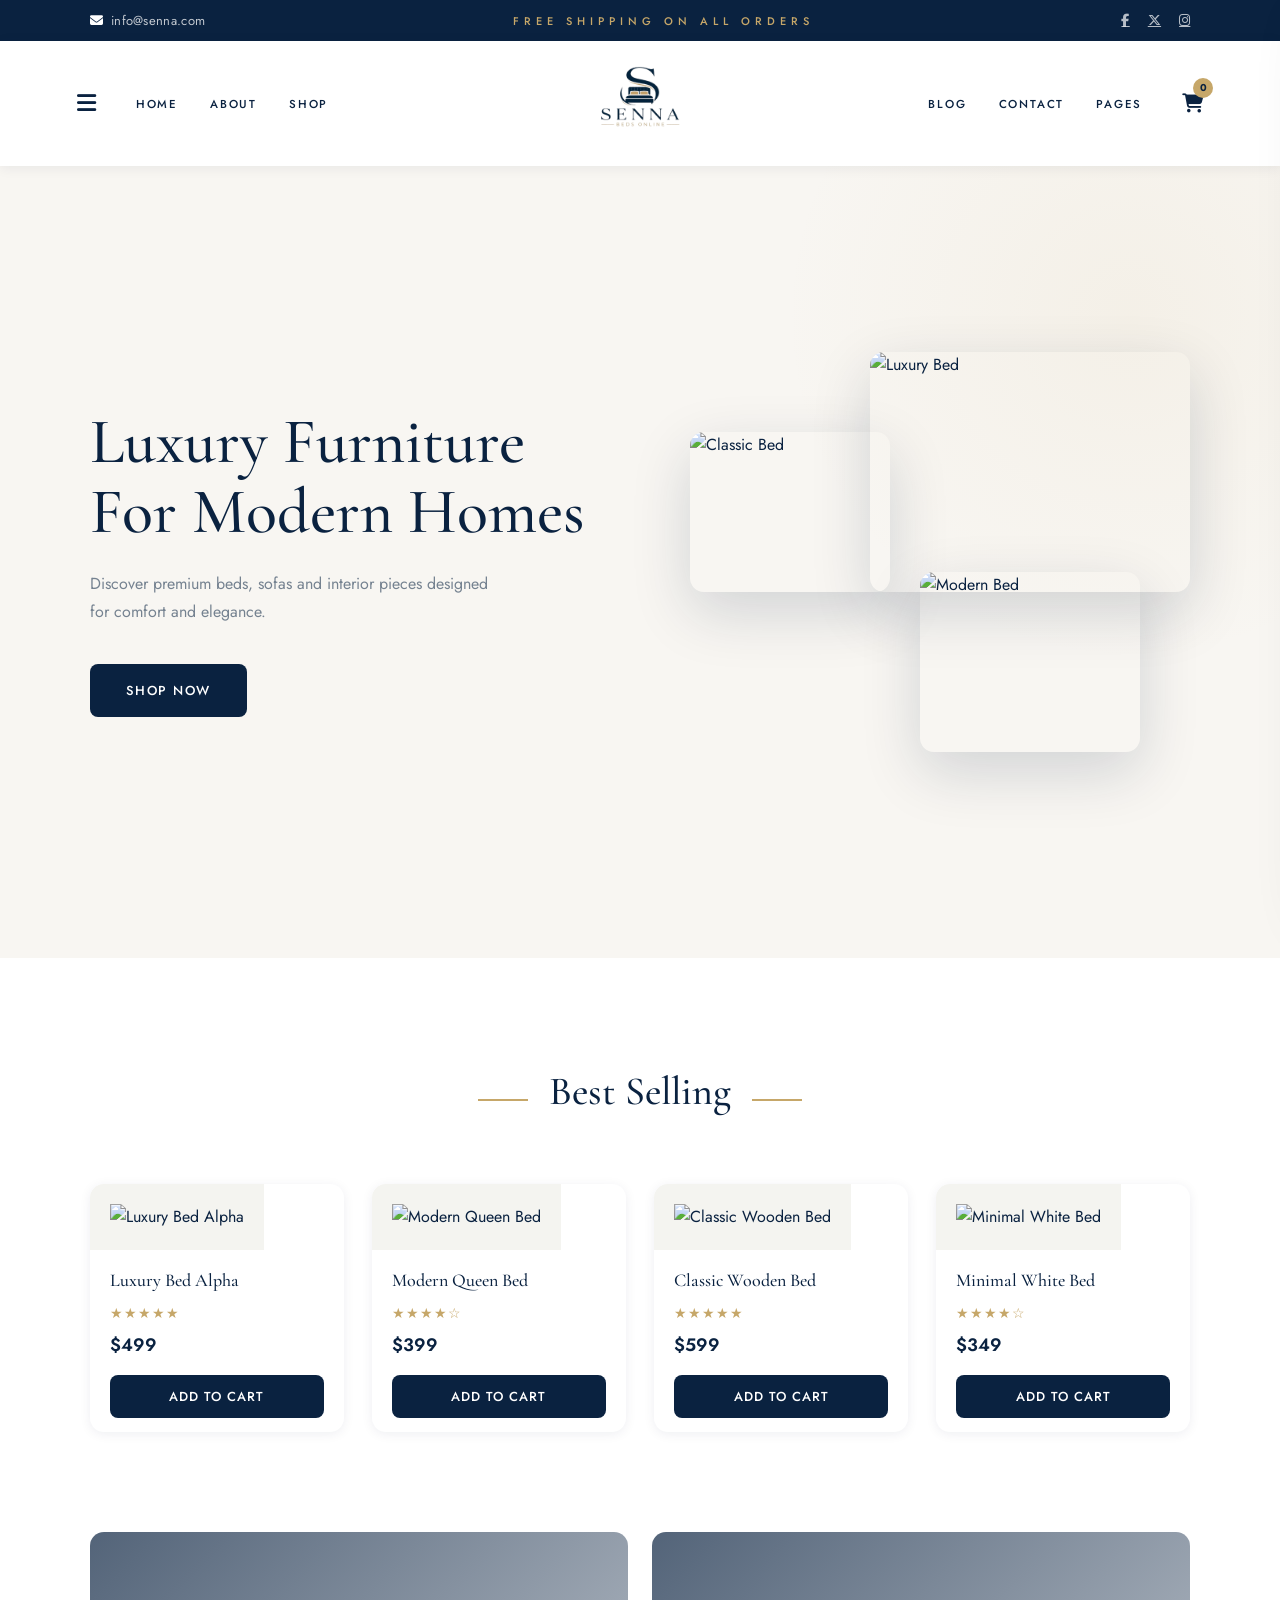
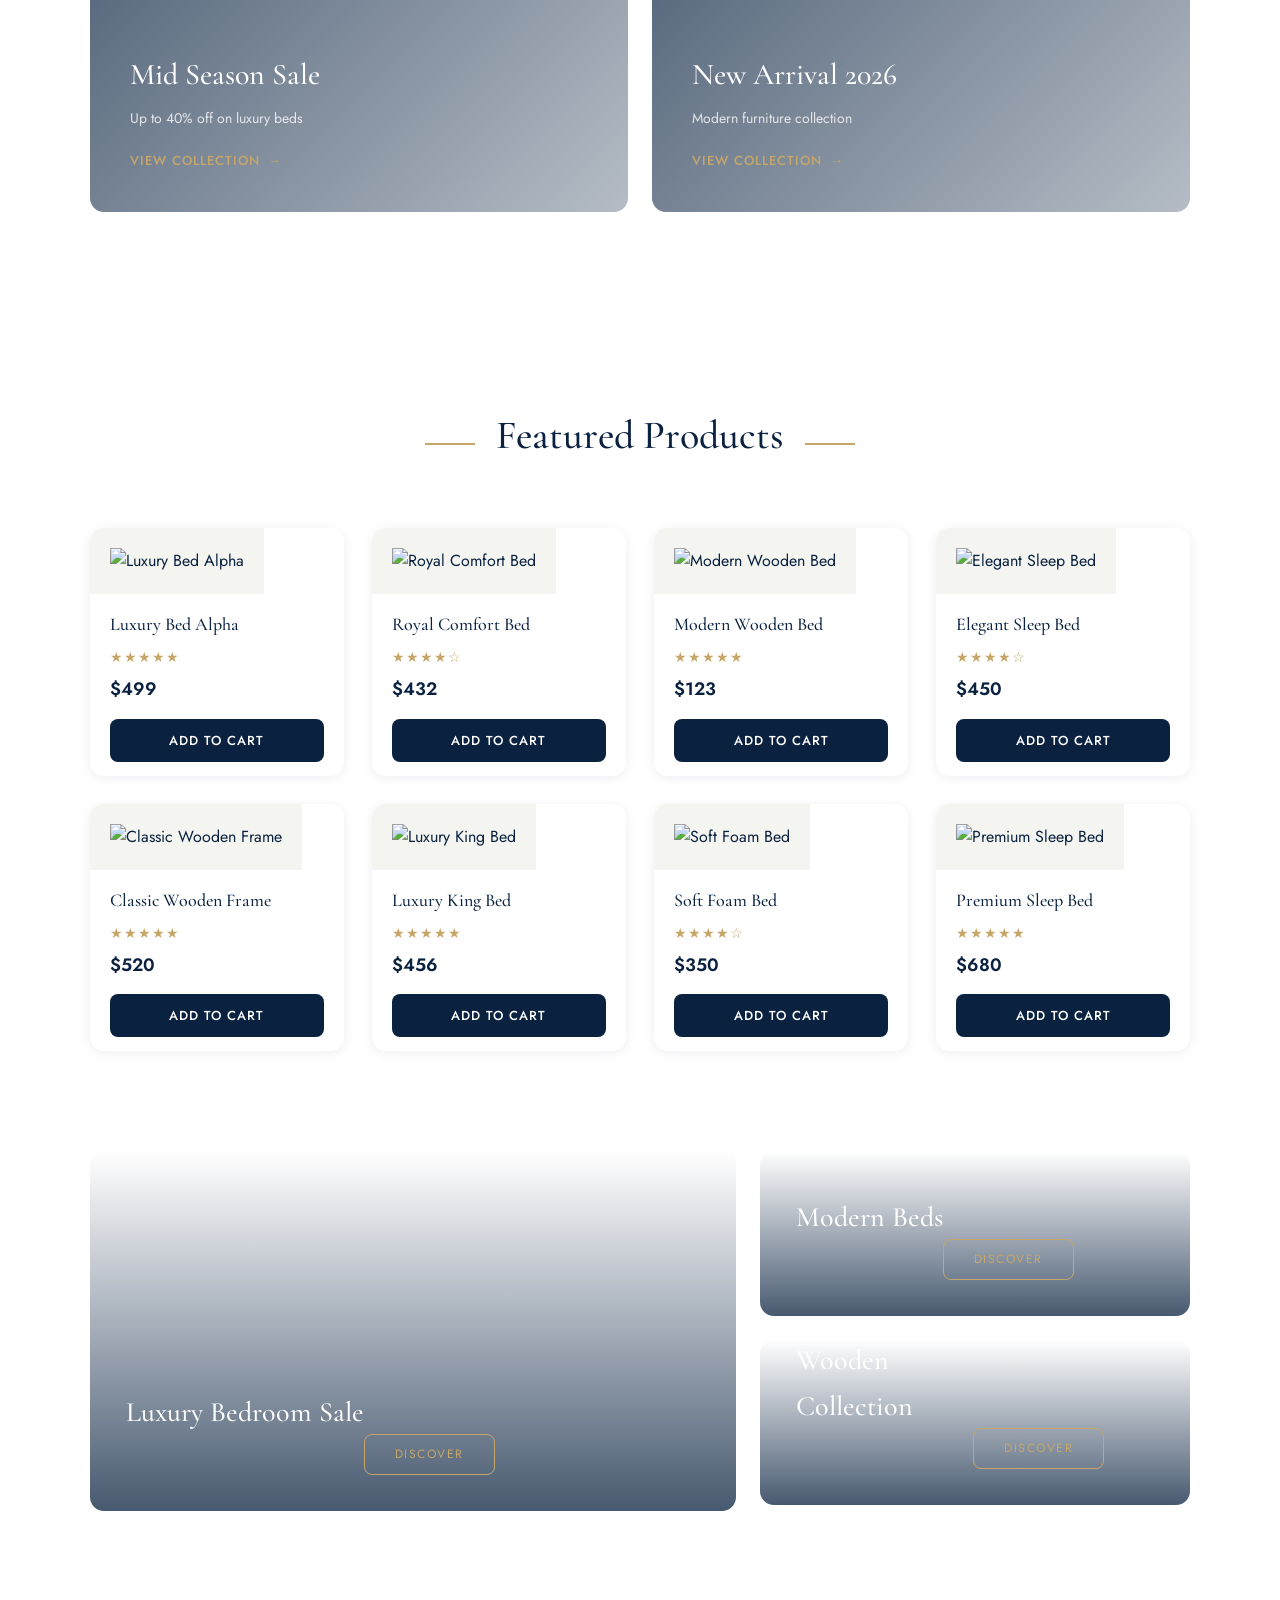
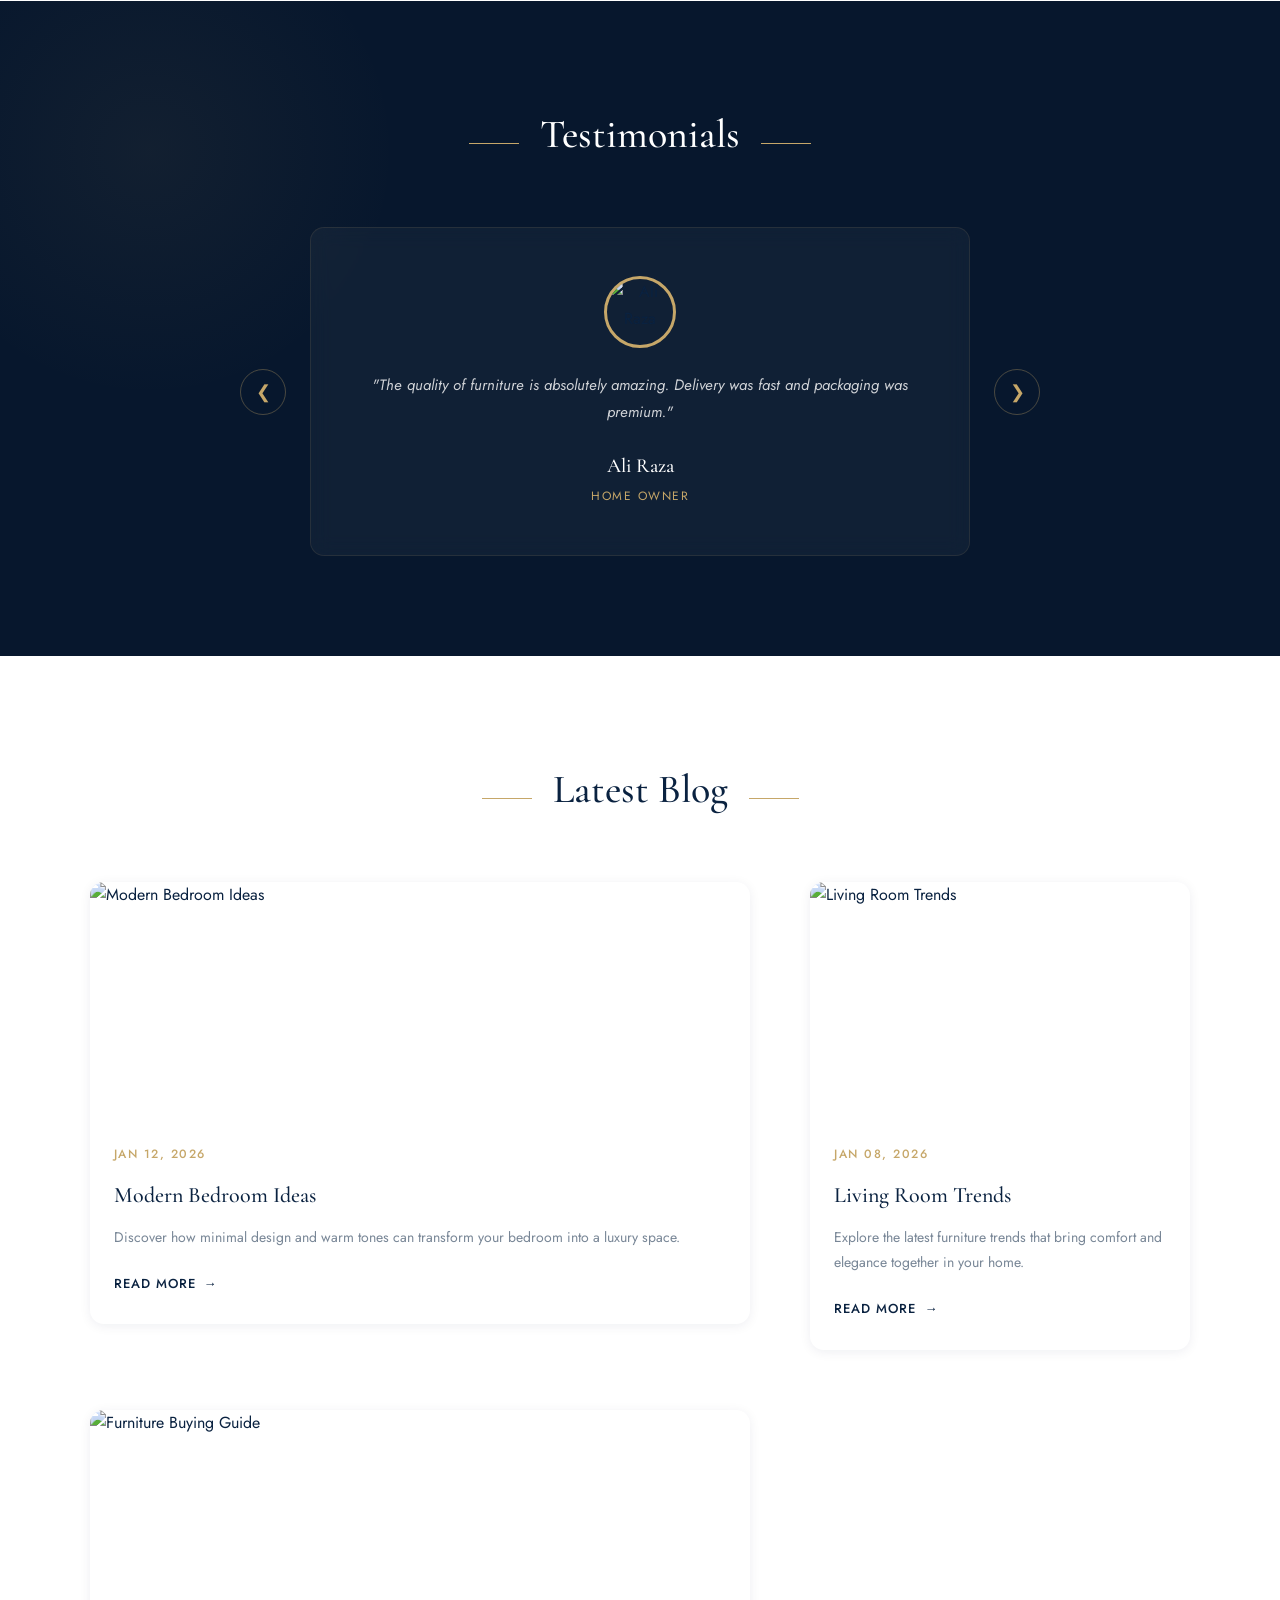
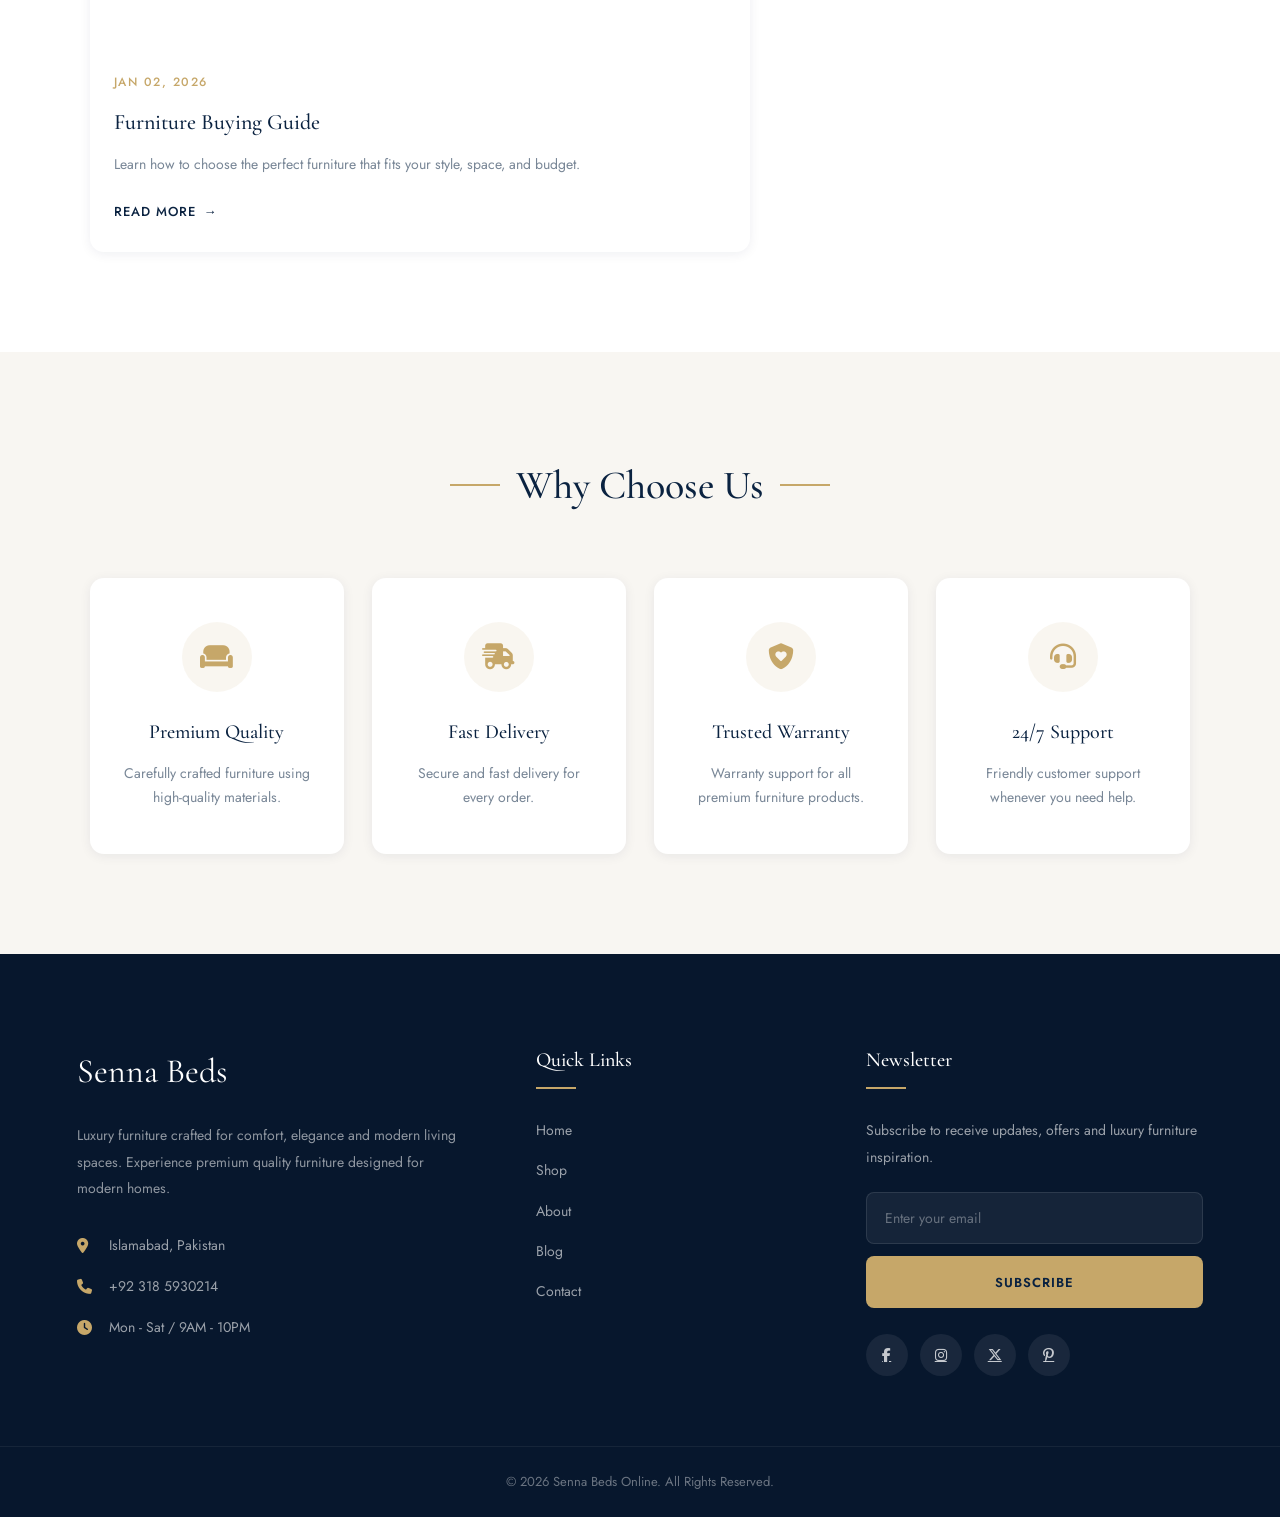
==== index.html @ 258e072e "Add files via upload files uploaded" ====
<!DOCTYPE html>
<html lang="en">
<head>
  <meta charset="UTF-8">
  <meta name="viewport" content="width=device-width, initial-scale=1.0">
  <title>Senna Beds</title>
  <link rel="stylesheet" href="assets/css/styles.css">
  <link rel="stylesheet" href="https://cdnjs.cloudflare.com/ajax/libs/font-awesome/6.5.1/css/all.min.css"/>
  <link rel="icon" href="assets/images/logo.png" type="image/png" sizes="32x32">
</head>
<body>

  <!-- TOP BAR -->
  <div class="top-bar">
    <div class="top-left">
      <i class="fa-solid fa-envelope"></i>
      <a href="mailto:info@senna.com">info@senna.com</a>
    </div>
    <div class="top-center">Free Shipping On All Orders</div>
    <div class="top-right">
      <a href="#"><i class="fab fa-facebook-f"></i></a>
      <a href="#"><i class="fab fa-x-twitter"></i></a>
      <a href="#"><i class="fab fa-instagram"></i></a>
    </div>
  </div>

  <!-- HEADER -->
  <header class="header">
    <nav class="navbar">
      <div class="nav-side nav-left-side">
        <div class="hamburger" aria-label="Open menu" role="button">
          <i class="fa-solid fa-bars"></i>
        </div>
                       <ul class="nav-left">
                    <li><a href="index.html">HOME</a></li>
                    <li><a href="about.html">ABOUT</a></li>
                    <li><a href="shop.html">SHOP</a></li>
                </ul>
            </div>

            <!-- CENTER LOGO -->
            <div class="logo">
                <a href="index.html">
                    <img src="assets/images/logo.png" alt="Senna Beds">
                </a>
            </div>

            <!-- RIGHT SIDE -->
            <div class="nav-side nav-right-side">
                <ul class="nav-right">
                    <li><a href="blog.html">BLOG</a></li>
                    <li><a href="contact.html">CONTACT</a></li>
                    <li><a href="pages.html">PAGES</a></li>
                </ul>
        <li class="cart-icon" style="list-style:none">
          <a href="#" id="cartIconBtn" aria-label="Open cart">
            <i class="fa-solid fa-cart-shopping"></i>
            <span class="cart-count">0</span>
          </a>
        </li>
      </div>
    </nav>
  </header>

  <!-- SIDEBAR OVERLAY -->
  <div class="sidebar-overlay"></div>

  <!-- SIDEBAR MENU -->
  <div class="sidebar-menu">
    <div class="sidebar-top">
      <h2>Senna Beds</h2>
      <div class="close-sidebar" role="button" aria-label="Close menu">
        <i class="fa-solid fa-xmark"></i>
      </div>
    </div>
    <nav class="mobile-only-nav">
      <ul>
        <li><a href="index.html">Home</a></li>
        <li><a href="shop.html">Shop</a></li>
        <li><a href="about.html">About Us</a></li>
        <li><a href="contact.html">Contact</a></li>
      </ul>
    </nav>
    <div class="desktop-only-content">
      <p class="sidebar-text">Luxury furniture crafted for elegant and modern living spaces.</p>
      <div class="sidebar-contact">
        <div class="sidebar-item">
          <i class="fa-solid fa-location-dot"></i>
          <span>Islamabad, Pakistan</span>
        </div>
        <div class="sidebar-item">
          <i class="fa-solid fa-phone"></i>
          <span>+92 318 5930214</span>
        </div>
        <div class="sidebar-item">
          <i class="fa-solid fa-envelope"></i>
          <span>info@sennabeds.com</span>
        </div>
      </div>
      <div class="sidebar-gallery">
        <img src="https://images.unsplash.com/photo-1505693416388-ac5ce068fe85?w=300" alt="Gallery 1">
        <img src="https://images.unsplash.com/photo-1501045661006-fcebe0257c3f?w=300" alt="Gallery 2">
        <img src="https://images.unsplash.com/photo-1615874959474-d609969a20ed?w=300" alt="Gallery 3">
        <img src="https://images.unsplash.com/photo-1616627561839-074385245ff6?w=300" alt="Gallery 4">
      </div>
    </div>
    <a href="cart.html" class="sidebar-cart-btn">View Cart</a>
    <div class="sidebar-social">
      <a href="#"><i class="fab fa-facebook-f"></i></a>
      <a href="#"><i class="fab fa-instagram"></i></a>
      <a href="#"><i class="fab fa-x-twitter"></i></a>
    </div>
  </div>

  <!-- HERO -->
  <section class="hero">
    <div class="hero-left">
      <h1 class="hero-title">Luxury Furniture<br>For Modern Homes</h1>
      <p class="hero-text">Discover premium beds, sofas and interior pieces designed for comfort and elegance.</p>
      <a href="shop.html" class="hero-btn">Shop Now</a>
    </div>
    <div class="hero-right">
      <img src="https://images.unsplash.com/photo-1505693416388-ac5ce068fe85?w=600" class="img img1" alt="Luxury Bed">
      <img src="https://images.unsplash.com/photo-1616627561839-074385245ff6?w=400" class="img img2" alt="Modern Bed">
      <img src="https://images.unsplash.com/photo-1615874959474-d609969a20ed?w=400" class="img img3" alt="Classic Bed">
    </div>
  </section>

  <!-- BEST SELLING -->
  <section class="best-selling">
    <div class="section-title">
      <span></span>
      <h2>Best Selling</h2>
      <span></span>
    </div>
    <div class="products-grid">

      <div class="product-card">
        <img src="assets/images/bed1.ipg" alt="Luxury Bed Alpha">
        <h3>Luxury Bed Alpha</h3>
        <div class="rating">★★★★★</div>
        <p class="price">$499</p>
        <button class="add-cart-btn"
          data-id="1" data-name="Luxury Bed Alpha" data-price="499"
          data-image="assets/images/bed1.ipg">
          Add to Cart
        </button>
      </div>

      <div class="product-card">
        <img src="https://pngimg.com/uploads/bed/bed_PNG17425.png" alt="Modern Queen Bed">
        <h3>Modern Queen Bed</h3>
        <div class="rating">★★★★☆</div>
        <p class="price">$399</p>
        <button class="add-cart-btn"
          data-id="2" data-name="Modern Queen Bed" data-price="399"
          data-image="https://pngimg.com/uploads/bed/bed_PNG17425.png">
          Add to Cart
        </button>
      </div>

      <div class="product-card">
        <img src="https://pngimg.com/uploads/bed/bed_PNG17420.png" alt="Classic Wooden Bed">
        <h3>Classic Wooden Bed</h3>
        <div class="rating">★★★★★</div>
        <p class="price">$599</p>
        <button class="add-cart-btn"
          data-id="3" data-name="Classic Wooden Bed" data-price="599"
          data-image="https://pngimg.com/uploads/bed/bed_PNG17420.png">
          Add to Cart
        </button>
      </div>

      <div class="product-card">
        <img src="https://pngimg.com/uploads/bed/bed_PNG17422.png" alt="Minimal White Bed">
        <h3>Minimal White Bed</h3>
        <div class="rating">★★★★☆</div>
        <p class="price">$349</p>
        <button class="add-cart-btn"
          data-id="4" data-name="Minimal White Bed" data-price="349"
          data-image="https://pngimg.com/uploads/bed/bed_PNG17422.png">
          Add to Cart
        </button>
      </div>

    </div>
  </section>

  <!-- SALE BANNER -->
  <section class="sale-banner">
    <div class="banner">
      <div class="banner-text">
        <h2>Mid Season Sale</h2>
        <p>Up to 40% off on luxury beds</p>
        <a href="shop.html">View Collection</a>
      </div>
    </div>
    <div class="banner banner2">
      <div class="banner-text">
        <h2>New Arrival 2026</h2>
        <p>Modern furniture collection</p>
        <a href="shop.html">View Collection</a>
      </div>
    </div>
  </section>

  <!-- FEATURED PRODUCTS -->
  <section class="featured-section">
    <div class="section-title">
      <span></span>
      <h2>Featured Products</h2>
      <span></span>
    </div>
    <div class="product-grid">

      <div class="product-card">
        <img src="https://images.unsplash.com/photo-1505693416388-ac5ce068fe85?w=400" alt="Luxury Bed Alpha">
        <h3>Luxury Bed Alpha</h3>
        <div class="rating">★★★★★</div>
        <p class="price">$499</p>
        <button class="add-cart-btn"
          data-id="5" data-name="Luxury Bed Alpha" data-price="499"
          data-image="https://images.unsplash.com/photo-1505693416388-ac5ce068fe85?w=400">
          Add to Cart
        </button>
      </div>

      <div class="product-card">
        <img src="https://images.unsplash.com/photo-1616628182504-3a8d4b6b2f1e?w=400" alt="Royal Comfort Bed">
        <h3>Royal Comfort Bed</h3>
        <div class="rating">★★★★☆</div>
        <p class="price">$432</p>
        <button class="add-cart-btn"
          data-id="6" data-name="Royal Comfort Bed" data-price="432"
          data-image="https://images.unsplash.com/photo-1616628182504-3a8d4b6b2f1e?w=400">
          Add to Cart
        </button>
      </div>

      <div class="product-card">
        <img src="https://images.unsplash.com/photo-1501045661006-fcebe0257c3f?w=400" alt="Modern Wooden Bed">
        <h3>Modern Wooden Bed</h3>
        <div class="rating">★★★★★</div>
        <p class="price">$123</p>
        <button class="add-cart-btn"
          data-id="7" data-name="Modern Wooden Bed" data-price="123"
          data-image="https://images.unsplash.com/photo-1501045661006-fcebe0257c3f?w=400">
          Add to Cart
        </button>
      </div>

      <div class="product-card">
        <img src="https://images.unsplash.com/photo-1615873968403-89e068629265?w=400" alt="Elegant Sleep Bed">
        <h3>Elegant Sleep Bed</h3>
        <div class="rating">★★★★☆</div>
        <p class="price">$450</p>
        <button class="add-cart-btn"
          data-id="8" data-name="Elegant Sleep Bed" data-price="450"
          data-image="https://images.unsplash.com/photo-1615873968403-89e068629265?w=400">
          Add to Cart
        </button>
      </div>

      <div class="product-card">
        <img src="https://images.unsplash.com/photo-1615874959474-d609969a20ed?w=400" alt="Classic Wooden Frame">
        <h3>Classic Wooden Frame</h3>
        <div class="rating">★★★★★</div>
        <p class="price">$520</p>
        <button class="add-cart-btn"
          data-id="9" data-name="Classic Wooden Frame" data-price="520"
          data-image="https://images.unsplash.com/photo-1615874959474-d609969a20ed?w=400">
          Add to Cart
        </button>
      </div>

      <div class="product-card">
        <img src="https://images.unsplash.com/photo-1505693314120-0d443867891c?w=400" alt="Luxury King Bed">
        <h3>Luxury King Bed</h3>
        <div class="rating">★★★★★</div>
        <p class="price">$456</p>
        <button class="add-cart-btn"
          data-id="10" data-name="Luxury King Bed" data-price="456"
          data-image="https://images.unsplash.com/photo-1505693314120-0d443867891c?w=400">
          Add to Cart
        </button>
      </div>

      <div class="product-card">
        <img src="https://images.unsplash.com/photo-1616628183017-5c8a1f3f5a32?w=400" alt="Soft Foam Bed">
        <h3>Soft Foam Bed</h3>
        <div class="rating">★★★★☆</div>
        <p class="price">$350</p>
        <button class="add-cart-btn"
          data-id="11" data-name="Soft Foam Bed" data-price="350"
          data-image="https://images.unsplash.com/photo-1616628183017-5c8a1f3f5a32?w=400">
          Add to Cart
        </button>
      </div>

      <div class="product-card">
        <img src="https://images.unsplash.com/photo-1615873968403-89e068629265?w=400" alt="Premium Sleep Bed">
        <h3>Premium Sleep Bed</h3>
        <div class="rating">★★★★★</div>
        <p class="price">$680</p>
        <button class="add-cart-btn"
          data-id="12" data-name="Premium Sleep Bed" data-price="680"
          data-image="https://images.unsplash.com/photo-1615873968403-89e068629265?w=400">
          Add to Cart
        </button>
      </div>

    </div>
  </section>

  <!-- SALE SECTION -->
  <section class="sale-section">
    <div class="sale-left">
      <div class="sale-box">
        <h3>Luxury Bedroom Sale</h3>
        <a class="discover-btn" href="shop.html">Discover</a>
      </div>
    </div>
    <div class="sale-right">
      <div class="sale-box small">
        <h3>Modern Beds</h3>
        <a class="discover-btn" href="shop.html">Discover</a>
      </div>
      <div class="sale-box small">
        <h3>Wooden Collection</h3>
        <a class="discover-btn" href="shop.html">Discover</a>
      </div>
    </div>
  </section>

  <!-- TESTIMONIALS -->
  <section class="testimonials">
    <div class="section-title">
      <span></span>
      <h2>Testimonials</h2>
      <span></span>
    </div>
    <div class="testimonial-container">
      <button class="prev-btn" aria-label="Previous testimonial">&#10094;</button>
      <div class="testimonial-slider">
        <div class="testimonial-card active">
          <img src="https://i.pravatar.cc/150?img=12" alt="Ali Raza">
          <p>"The quality of furniture is absolutely amazing. Delivery was fast and packaging was premium."</p>
          <h3>Ali Raza</h3>
          <span>Home Owner</span>
        </div>
        <div class="testimonial-card">
          <img src="https://i.pravatar.cc/150?img=32" alt="Sara Khan">
          <p>"Senna Beds transformed my bedroom completely. Luxury feel at very reasonable price."</p>
          <h3>Sara Khan</h3>
          <span>Interior Designer</span>
        </div>
        <div class="testimonial-card">
          <img src="https://i.pravatar.cc/150?img=45" alt="Ahmed Sheikh">
          <p>"Customer service is top-notch and the furniture quality is far above expectations."</p>
          <h3>Ahmed Sheikh</h3>
          <span>Business Owner</span>
        </div>
      </div>
      <button class="next-btn" aria-label="Next testimonial">&#10095;</button>
    </div>
  </section>

  <!-- BLOG -->
  <section class="blog-section">
    <div class="section-title">
      <span></span>
      <h2>Latest Blog</h2>
      <span></span>
    </div>
    <div class="blog-container">
      <div class="blog-card">
        <div class="blog-img">
          <img src="https://images.unsplash.com/photo-1505693416388-ac5ce068fe85?w=600" alt="Modern Bedroom Ideas">
        </div>
        <div class="blog-content">
          <span class="date">Jan 12, 2026</span>
          <h3>Modern Bedroom Ideas</h3>
          <p>Discover how minimal design and warm tones can transform your bedroom into a luxury space.</p>
          <a href="blog.html">Read More</a>
        </div>
      </div>
      <div class="blog-card">
        <div class="blog-img">
          <img src="https://images.unsplash.com/photo-1501045661006-fcebe0257c3f?w=600" alt="Living Room Trends">
        </div>
        <div class="blog-content">
          <span class="date">Jan 08, 2026</span>
          <h3>Living Room Trends</h3>
          <p>Explore the latest furniture trends that bring comfort and elegance together in your home.</p>
          <a href="blog.html">Read More</a>
        </div>
      </div>
      <div class="blog-card">
        <div class="blog-img">
          <img src="https://images.unsplash.com/photo-1502005229762-cf1b2da7c5d6?w=600" alt="Furniture Buying Guide">
        </div>
        <div class="blog-content">
          <span class="date">Jan 02, 2026</span>
          <h3>Furniture Buying Guide</h3>
          <p>Learn how to choose the perfect furniture that fits your style, space, and budget.</p>
          <a href="blog.html">Read More</a>
        </div>
      </div>
    </div>
  </section>

  <!-- WHY CHOOSE US -->
  <section class="why-choose-us">
    <div class="why-header">
      <span></span>
      <h2>Why Choose Us</h2>
      <span></span>
    </div>
    <div class="why-container">
      <div class="why-card">
        <div class="why-icon"><i class="fa-solid fa-couch"></i></div>
        <h3>Premium Quality</h3>
        <p>Carefully crafted furniture using high-quality materials.</p>
      </div>
      <div class="why-card">
        <div class="why-icon"><i class="fa-solid fa-truck-fast"></i></div>
        <h3>Fast Delivery</h3>
        <p>Secure and fast delivery for every order.</p>
      </div>
      <div class="why-card">
        <div class="why-icon"><i class="fa-solid fa-shield-heart"></i></div>
        <h3>Trusted Warranty</h3>
        <p>Warranty support for all premium furniture products.</p>
      </div>
      <div class="why-card">
        <div class="why-icon"><i class="fa-solid fa-headset"></i></div>
        <h3>24/7 Support</h3>
        <p>Friendly customer support whenever you need help.</p>
      </div>
    </div>
  </section>

  <!-- IMAGE POPUP LIGHTBOX -->
  <div class="image-popup" id="imagePopup" role="dialog" aria-modal="true" aria-label="Image preview">
    <span class="close-popup" id="closePopup" aria-label="Close image">
      <i class="fa-solid fa-xmark"></i>
    </span>
    <img src="" class="popup-img" id="popupImg" alt="Preview">
  </div>

  <!-- FOOTER -->
  <footer class="footer">
    <div class="footer-container">
      <div class="footer-box footer-about">
        <h2 class="footer-logo">Senna Beds</h2>
        <p class="footer-description">
          Luxury furniture crafted for comfort, elegance and modern living spaces.
          Experience premium quality furniture designed for modern homes.
        </p>
        <div class="footer-contact">
          <div class="contact-item">
            <i class="fa-solid fa-location-dot"></i>
            <span>Islamabad, Pakistan</span>
          </div>
          <div class="contact-item">
            <i class="fa-solid fa-phone"></i>
            <span>+92 318 5930214</span>
          </div>
          <div class="contact-item">
            <i class="fa-solid fa-clock"></i>
            <span>Mon - Sat / 9AM - 10PM</span>
          </div>
        </div>
      </div>
      <div class="footer-box footer-links">
        <h3>Quick Links</h3>
        <ul>
          <li><a href="index.html">Home</a></li>
          <li><a href="shop.html">Shop</a></li>
          <li><a href="about.html">About</a></li>
          <li><a href="blog.html">Blog</a></li>
          <li><a href="contact.html">Contact</a></li>
        </ul>
      </div>
      <div class="footer-box footer-newsletter">
        <h3>Newsletter</h3>
        <p class="newsletter-text">Subscribe to receive updates, offers and luxury furniture inspiration.</p>
        <div class="newsletter">
          <input type="email" placeholder="Enter your email" aria-label="Email address">
          <button type="button" id="newsletterBtn">Subscribe</button>
        </div>
        <div class="footer-social">
          <a href="#"><i class="fab fa-facebook-f"></i></a>
          <a href="#"><i class="fab fa-instagram"></i></a>
          <a href="#"><i class="fab fa-x-twitter"></i></a>
          <a href="#"><i class="fab fa-pinterest-p"></i></a>
        </div>
      </div>
    </div>
    <div class="footer-bottom">
      <p>© 2026 Senna Beds Online. All Rights Reserved.</p>
    </div>
  </footer>

  <!-- CART OVERLAY -->
  <div class="cart-overlay" id="cartOverlay"></div>

  <!-- CART DRAWER -->
  <div class="cart-drawer" id="cartDrawer">
    <div class="cart-top">
      <h2>Your Cart</h2>
      <i class="fa-solid fa-xmark close-cart" id="closeCart" role="button" aria-label="Close cart"></i>
    </div>
    <div class="cart-items-container" id="cartItemsContainer"></div>
    <div class="cart-bottom">
      <div class="cart-total-box">
        Total: <span class="cart-total" id="cartTotal">$0.00</span>
      </div>
      <div class="cart-actions">
        <a href="cart.html" class="view-cart-btn">View Cart</a>
        <a href="checkout.html" class="checkout-btn">Checkout</a>
      </div>
    </div>
  </div>

  <!-- TOAST NOTIFICATION -->
  <div class="toast" id="toast"></div>

  <script src="assets/js/script.js"></script>
</body>
</html>
---- assets/css/styles.css ----
/* ============================================
   SENNA BEDS — styles.css  v2.0
   Navy #0A2240 | Gold #C6A769
============================================ */
@import url('https://fonts.googleapis.com/css2?family=Cormorant+Garamond:ital,wght@0,400;0,500;0,600;1,400&family=Jost:wght@300;400;500;600&display=swap');

*,*::before,*::after{margin:0;padding:0;box-sizing:border-box}

:root{
  --navy:#0A2240;--navy-light:#0f2f5a;--navy-dark:#07172d;
  --gold:#C6A769;--gold-light:#d4bb8e;--gold-dark:#a88940;
  --white:#ffffff;--off-white:#f8f6f2;--light:#f4f4f0;--gray:#e8e6e0;
  --text-muted:rgba(10,34,64,.55);
  --font-display:'Cormorant Garamond',serif;--font-body:'Jost',sans-serif;
  --ease:cubic-bezier(.4,0,.2,1);
  --transition:.35s var(--ease);--transition-slow:.6s var(--ease);
  --shadow-sm:0 2px 12px rgba(10,34,64,.07);
  --shadow-md:0 8px 30px rgba(10,34,64,.12);
  --shadow-lg:0 20px 60px rgba(10,34,64,.16);
  --radius:14px;--radius-sm:8px;
}

html{scroll-behavior:smooth}
body{font-family:var(--font-body);color:var(--navy);background:var(--white);overflow-x:hidden;line-height:1.65}

/* ── SCROLLBAR ── */
::-webkit-scrollbar{width:6px}
::-webkit-scrollbar-track{background:var(--light)}
::-webkit-scrollbar-thumb{background:var(--gold);border-radius:3px}

/* ── SELECTION ── */
::selection{background:var(--gold);color:var(--navy)}

/* ============================================ TOP BAR */
.top-bar{background:var(--navy);color:var(--white);display:flex;justify-content:space-between;align-items:center;padding:10px 7%;font-size:13px;letter-spacing:.3px}
.top-center{font-weight:500;letter-spacing:5px;text-transform:uppercase;font-size:11px;color:var(--gold)}
.top-left{display:flex;align-items:center;gap:8px}
.top-left a{color:rgba(255,255,255,.75);text-decoration:none;transition:color var(--transition)}
.top-left a:hover{color:var(--gold)}
.top-right{display:flex;gap:18px}
.top-right a{color:rgba(255,255,255,.7);transition:color var(--transition),transform var(--transition);display:inline-flex;align-items:center}
.top-right a:hover{color:var(--gold);transform:translateY(-2px)}

/* ============================================ HEADER */
.header{background:var(--white);box-shadow:var(--shadow-sm);position:sticky;top:0;z-index:1000;transition:box-shadow var(--transition),background var(--transition)}
.header.scrolled{box-shadow:var(--shadow-md)}
.navbar{display:grid;grid-template-columns:1fr auto 1fr;align-items:center;padding:18px 6%}
.nav-side{display:flex;align-items:center}
.nav-left-side{justify-content:flex-start;gap:40px}
.nav-right-side{justify-content:flex-end;gap:40px}
.nav-left,.nav-right{display:flex;align-items:center;gap:32px;list-style:none}
.nav-left a,.nav-right a{text-decoration:none;color:var(--navy);font-size:11.5px;font-weight:500;letter-spacing:1.8px;text-transform:uppercase;transition:color var(--transition);position:relative}
.nav-left a::after,.nav-right a::after{content:'';position:absolute;left:0;bottom:-4px;width:0;height:1.5px;background:var(--gold);transition:width var(--transition)}
.nav-left a:hover::after,.nav-right a:hover::after{width:100%}
.nav-left a:hover,.nav-right a:hover{color:var(--gold)}
.logo{display:flex;justify-content:center}
.logo img{width:120px;transition:transform var(--transition)}
.logo img:hover{transform:scale(1.03)}
.hamburger{font-size:22px;color:var(--navy);cursor:pointer;transition:color var(--transition),transform var(--transition)}
.hamburger:hover{color:var(--gold);transform:scale(1.1)}

/* Cart */
.cart-icon{position:relative;list-style:none}
.cart-icon a{color:var(--navy);font-size:19px;text-decoration:none;transition:color var(--transition)}
.cart-icon a:hover{color:var(--gold)}
.cart-count{position:absolute;top:-10px;right:-10px;width:20px;height:20px;background:var(--gold);color:var(--navy);border-radius:50%;font-size:10px;font-weight:700;display:flex;align-items:center;justify-content:center;transition:transform .25s var(--ease)}
.cart-count.bump{transform:scale(1.5)}

/* ============================================ SIDEBAR */
.sidebar-overlay{position:fixed;inset:0;background:rgba(7,23,45,.65);z-index:998;opacity:0;visibility:hidden;transition:opacity var(--transition),visibility var(--transition);backdrop-filter:blur(4px)}
.sidebar-overlay.active{opacity:1;visibility:visible}
.sidebar-menu{position:fixed;top:0;left:-440px;width:390px;max-width:92vw;height:100vh;background:var(--navy-dark);z-index:9999;padding:35px 30px;overflow-y:auto;transition:left .48s var(--ease)}
.sidebar-menu.active{left:0}
.sidebar-top{display:flex;justify-content:space-between;align-items:center;margin-bottom:35px;padding-bottom:20px;border-bottom:1px solid rgba(198,167,105,.2)}
.sidebar-top h2{color:var(--white);font-family:var(--font-display);font-size:28px;font-weight:500}
.close-sidebar{color:var(--gold);font-size:24px;cursor:pointer;transition:transform var(--transition)}
.close-sidebar:hover{transform:rotate(90deg)}
.mobile-only-nav ul{list-style:none}
.mobile-only-nav li{padding:14px 0;border-bottom:1px solid rgba(255,255,255,.06)}
.mobile-only-nav li a{color:rgba(255,255,255,.85);text-decoration:none;font-size:16px;letter-spacing:.5px;transition:color var(--transition),padding-left var(--transition);display:block}
.mobile-only-nav li a:hover{color:var(--gold);padding-left:8px}
.desktop-only-content{display:none}
.sidebar-text{color:rgba(255,255,255,.6);line-height:1.9;margin-bottom:35px;font-size:14px}
.sidebar-contact{display:flex;flex-direction:column;gap:18px;margin-bottom:35px}
.sidebar-item{display:flex;gap:14px;align-items:center}
.sidebar-item i{color:var(--gold);font-size:16px;width:20px}
.sidebar-item span{color:rgba(255,255,255,.8);font-size:14px}
.sidebar-gallery{display:grid;grid-template-columns:repeat(2,1fr);gap:10px;margin-bottom:35px}
.sidebar-gallery img{width:100%;height:110px;object-fit:cover;border-radius:var(--radius-sm);transition:transform var(--transition),opacity var(--transition);cursor:pointer}
.sidebar-gallery img:hover{transform:scale(1.05);opacity:.85}
.sidebar-cart-btn{display:flex;justify-content:center;align-items:center;height:52px;background:var(--gold);color:var(--navy);text-decoration:none;font-weight:600;font-size:14px;letter-spacing:1px;text-transform:uppercase;border-radius:var(--radius-sm);margin-bottom:30px;transition:background var(--transition)}
.sidebar-cart-btn:hover{background:var(--white)}
.sidebar-social{display:flex;gap:12px}
.sidebar-social a{width:42px;height:42px;border-radius:50%;background:rgba(255,255,255,.07);display:flex;align-items:center;justify-content:center;color:var(--white);transition:background var(--transition),color var(--transition),transform var(--transition)}
.sidebar-social a:hover{background:var(--gold);color:var(--navy);transform:translateY(-3px)}
@media(min-width:769px){.mobile-only-nav{display:none}.desktop-only-content{display:block}}

/* ============================================ HERO */
.hero{display:flex;align-items:center;justify-content:space-between;min-height:88vh;padding:80px 7%;background:var(--off-white);position:relative;overflow:hidden}
.hero::before{content:'';position:absolute;right:-200px;top:-200px;width:700px;height:700px;background:radial-gradient(circle,rgba(198,167,105,.08) 0%,transparent 70%);pointer-events:none}
.hero-left{max-width:500px;z-index:1}
.hero-badge{display:inline-flex;align-items:center;gap:8px;background:rgba(198,167,105,.12);color:var(--gold);padding:7px 16px;border-radius:30px;font-size:12px;letter-spacing:2px;text-transform:uppercase;margin-bottom:28px;border:1px solid rgba(198,167,105,.25)}
.hero-title{font-family:var(--font-display);font-size:64px;font-weight:500;line-height:1.1;color:var(--navy);margin-bottom:22px}
.hero-title em{font-style:italic;color:var(--gold)}
.hero-text{font-size:16px;color:var(--text-muted);line-height:1.75;margin-bottom:38px;max-width:400px}
.hero-actions{display:flex;gap:16px;align-items:center;flex-wrap:wrap}
.hero-btn{display:inline-flex;align-items:center;gap:10px;padding:16px 36px;background:var(--navy);color:var(--white);text-decoration:none;font-size:13px;font-weight:500;letter-spacing:1.5px;text-transform:uppercase;border-radius:var(--radius-sm);transition:background var(--transition),transform var(--transition),box-shadow var(--transition)}
.hero-btn:hover{background:var(--navy-light);transform:translateY(-3px);box-shadow:var(--shadow-md)}
.hero-btn-outline{display:inline-flex;align-items:center;gap:10px;padding:15px 32px;border:1.5px solid var(--navy);color:var(--navy);text-decoration:none;font-size:13px;font-weight:500;letter-spacing:1.5px;text-transform:uppercase;border-radius:var(--radius-sm);transition:all var(--transition)}
.hero-btn-outline:hover{background:var(--navy);color:var(--white);transform:translateY(-3px)}
.hero-right{position:relative;width:500px;height:420px;flex-shrink:0}
.img{position:absolute;object-fit:cover;border-radius:var(--radius);box-shadow:var(--shadow-lg);transition:transform .6s var(--ease)}
.img1{width:320px;height:240px;top:0;right:0;z-index:3;animation:heroFloat1 6s ease-in-out infinite}
.img2{width:220px;height:180px;bottom:20px;right:50px;z-index:2;animation:heroFloat2 7s ease-in-out infinite}
.img3{width:200px;height:160px;top:80px;left:0;z-index:1;animation:heroFloat3 8s ease-in-out infinite}
@keyframes heroFloat1{0%,100%{transform:translateY(0) rotate(-2deg)}50%{transform:translateY(-12px) rotate(-2deg)}}
@keyframes heroFloat2{0%,100%{transform:translateY(0) rotate(3deg)}50%{transform:translateY(-8px) rotate(3deg)}}
@keyframes heroFloat3{0%,100%{transform:translateY(0) rotate(-4deg)}50%{transform:translateY(-10px) rotate(-4deg)}}

/* ============================================ SECTION TITLES */
.section-title{text-align:center;margin-bottom:60px}
.section-title span{display:inline-block;width:50px;height:1.5px;background:var(--gold);vertical-align:middle;margin:0 16px}
.section-title h2{font-family:var(--font-display);font-size:40px;font-weight:500;color:var(--navy);display:inline}

/* ============================================ PRODUCT CARDS */
.best-selling,.featured-section{padding:100px 7%}
.products-grid,.product-grid{display:grid;grid-template-columns:repeat(4,1fr);gap:28px}
.product-card{background:var(--white);border-radius:var(--radius);overflow:hidden;box-shadow:var(--shadow-sm);transition:transform var(--transition),box-shadow var(--transition);position:relative;group:hover}
.product-card:hover{transform:translateY(-8px);box-shadow:var(--shadow-lg)}
.product-card img{width:100%;height:220px;object-fit:contain;padding:20px;background:var(--light);transition:transform var(--transition-slow)}
.product-card:hover img{transform:scale(1.06)}
.product-card h3{font-family:var(--font-display);font-size:18px;font-weight:500;padding:16px 20px 6px}
.product-card .rating{padding:0 20px;color:var(--gold);font-size:14px;letter-spacing:1px}
.product-card .price{padding:6px 20px 0;font-size:18px;font-weight:600;color:var(--navy)}
.add-cart-btn{width:calc(100% - 40px);margin:14px 20px;padding:12px;background:var(--navy);color:var(--white);border:none;border-radius:var(--radius-sm);font-family:var(--font-body);font-size:13px;font-weight:500;letter-spacing:1px;text-transform:uppercase;cursor:pointer;transition:background var(--transition),transform var(--transition)}
.add-cart-btn:hover{background:var(--gold);color:var(--navy);transform:translateY(-2px)}
.add-cart-btn.added{background:var(--gold);color:var(--navy)}

/* ============================================ SALE BANNER */
.sale-banner{display:grid;grid-template-columns:1fr 1fr;gap:24px;padding:0 7% 90px}
.banner{position:relative;height:280px;border-radius:var(--radius);overflow:hidden;background:var(--navy);cursor:pointer}
.banner::before{content:'';position:absolute;inset:0;background:linear-gradient(135deg,rgba(10,34,64,.7),rgba(10,34,64,.3));z-index:1}
.banner:first-child{background:url('https://images.unsplash.com/photo-1505693416388-ac5ce068fe85?w=800') center/cover}
.banner2{background:url('https://images.unsplash.com/photo-1616627561839-074385245ff6?w=800') center/cover}
.banner-text{position:relative;z-index:2;padding:40px;color:var(--white);display:flex;flex-direction:column;justify-content:flex-end;height:100%}
.banner-text h2{font-family:var(--font-display);font-size:30px;font-weight:500;margin-bottom:8px}
.banner-text p{color:rgba(255,255,255,.8);font-size:14px;margin-bottom:20px}
.banner-text a{display:inline-flex;align-items:center;gap:8px;color:var(--gold);text-decoration:none;font-size:13px;letter-spacing:1px;text-transform:uppercase;font-weight:500;transition:gap var(--transition)}
.banner-text a::after{content:'→';transition:transform var(--transition)}
.banner-text a:hover{gap:14px}
.banner img{position:absolute;inset:0;width:100%;height:100%;object-fit:cover;transition:transform .8s var(--ease)}
.banner:hover img{transform:scale(1.06)}

/* ============================================ SALE SECTION */
.sale-section{display:flex;gap:24px;padding:0 7% 90px}
.sale-left{flex:1.5}
.sale-right{flex:1;display:flex;flex-direction:column;gap:24px}
.sale-box{position:relative;height:360px;border-radius:var(--radius);overflow:hidden;background:var(--light);display:flex;align-items:flex-end;padding:36px;cursor:pointer}
.sale-box::before{content:'';position:absolute;inset:0;background:linear-gradient(to top,rgba(10,34,64,.75),transparent);z-index:1;transition:background var(--transition)}
.sale-box:hover::before{background:linear-gradient(to top,rgba(10,34,64,.88),rgba(10,34,64,.2))}
.sale-box h3{position:relative;z-index:2;font-family:var(--font-display);font-size:28px;font-weight:500;color:var(--white);margin-bottom:40px}
.sale-box .discover-btn{position:relative;z-index:2;display:inline-flex;align-items:center;gap:8px;padding:10px 30px;margin-right:50px;border:1.5px solid var(--gold);color:var(--gold);text-decoration:none;font-size:12px;letter-spacing:1.5px;text-transform:uppercase;border-radius:var(--radius-sm);transition:all var(--transition)}
.sale-box .discover-btn:hover{background:var(--gold);color:var(--navy)}
.sale-box:first-child{background:url('https://images.unsplash.com/photo-1615874959474-d609969a20ed?w=800') center/cover}
.sale-box.small{height:165px}
.sale-box.small:first-of-type{background:url('https://images.unsplash.com/photo-1501045661006-fcebe0257c3f?w=600') center/cover}
.sale-box.small:last-of-type{background:url('https://images.unsplash.com/photo-1616627561839-074385245ff6?w=600') center/cover}
.sale-box .box-inner{position:relative;z-index:2;width:100%}

/* ============================================ TESTIMONIALS */
.testimonials{padding:100px 7%;background:var(--navy-dark);position:relative;overflow:hidden}
.testimonials::before{content:'';position:absolute;left:-100px;top:-100px;width:500px;height:500px;background:radial-gradient(circle,rgba(198,167,105,.06),transparent 70%)}
.testimonials .section-title h2{color:var(--white)}
.testimonials .section-title span{background:var(--gold)}
.testimonial-container{display:flex;align-items:center;gap:24px;max-width:800px;margin:0 auto}
.testimonial-slider{flex:1;position:relative;min-height:280px}
.testimonial-card{position:absolute;inset:0;display:flex;flex-direction:column;align-items:center;text-align:center;padding:48px 40px;background:rgba(255,255,255,.04);border:1px solid rgba(198,167,105,.12);border-radius:var(--radius);backdrop-filter:blur(10px);opacity:0;transform:translateX(40px);transition:opacity var(--transition-slow),transform var(--transition-slow);pointer-events:none}
.testimonial-card.active{opacity:1;transform:translateX(0);pointer-events:auto;position:relative}
.testimonial-card img{width:72px;height:72px;border-radius:50%;object-fit:cover;border:3px solid var(--gold);margin-bottom:24px}
.testimonial-card p{color:rgba(255,255,255,.8);font-size:15px;line-height:1.8;font-style:italic;margin-bottom:24px}
.testimonial-card h3{color:var(--white);font-family:var(--font-display);font-size:20px;font-weight:500;margin-bottom:4px}
.testimonial-card span{color:var(--gold);font-size:12px;letter-spacing:1.5px;text-transform:uppercase}
.prev-btn,.next-btn{width:46px;height:46px;border-radius:50%;border:1.5px solid rgba(198,167,105,.35);background:transparent;color:var(--gold);font-size:18px;cursor:pointer;transition:all var(--transition);flex-shrink:0;display:flex;align-items:center;justify-content:center}
.prev-btn:hover,.next-btn:hover{background:var(--gold);color:var(--navy);border-color:var(--gold);transform:scale(1.1)}

/* ============================================ BLOG */
.blog-section{padding:100px 7%}
.blog-container{display:grid;grid-template-columns:repeat(3,1fr);gap:32px}
.blog-card{border-radius:var(--radius);overflow:hidden;box-shadow:var(--shadow-sm);transition:transform var(--transition),box-shadow var(--transition)}
.blog-card:hover{transform:translateY(-8px);box-shadow:var(--shadow-lg)}
.blog-img{overflow:hidden;height:230px}
.blog-img img{width:100%;height:100%;object-fit:cover;transition:transform .7s var(--ease)}
.blog-card:hover .blog-img img{transform:scale(1.08)}
.blog-content{padding:28px 24px}
.blog-content .date{font-size:12px;color:var(--gold);letter-spacing:1.5px;text-transform:uppercase;font-weight:500}
.blog-content h3{font-family:var(--font-display);font-size:22px;font-weight:500;margin:10px 0 12px;color:var(--navy)}
.blog-content p{color:var(--text-muted);font-size:14px;line-height:1.8;margin-bottom:20px}
.blog-content a{color:var(--navy);text-decoration:none;font-size:13px;font-weight:500;letter-spacing:1px;text-transform:uppercase;display:inline-flex;align-items:center;gap:8px;transition:color var(--transition),gap var(--transition)}
.blog-content a::after{content:'→'}
.blog-content a:hover{color:var(--gold);gap:14px}

/* ============================================ WHY CHOOSE US */
.why-choose-us{padding:100px 7%;background:var(--off-white)}
.why-header{text-align:center;display:flex;align-items:center;justify-content:center;gap:16px;margin-bottom:60px}
.why-header span{display:inline-block;width:50px;height:1.5px;background:var(--gold)}
.why-header h2{font-family:var(--font-display);font-size:40px;font-weight:500;color:var(--navy)}
.why-container{display:grid;grid-template-columns:repeat(4,1fr);gap:28px}
.why-card{background:var(--white);padding:44px 32px;border-radius:var(--radius);text-align:center;box-shadow:var(--shadow-sm);transition:transform var(--transition),box-shadow var(--transition),background var(--transition)}
.why-card:hover{transform:translateY(-10px);box-shadow:var(--shadow-lg);background:var(--navy)}
.why-icon{width:70px;height:70px;background:rgba(198,167,105,.1);border-radius:50%;display:flex;align-items:center;justify-content:center;margin:0 auto 24px;transition:background var(--transition)}
.why-card:hover .why-icon{background:rgba(198,167,105,.2)}
.why-icon i{font-size:26px;color:var(--gold)}
.why-card h3{font-family:var(--font-display);font-size:20px;font-weight:500;margin-bottom:12px;transition:color var(--transition)}
.why-card:hover h3{color:var(--white)}
.why-card p{color:var(--text-muted);font-size:14px;line-height:1.75;transition:color var(--transition)}
.why-card:hover p{color:rgba(255,255,255,.65)}

/* ============================================ DISCOUNT / CTA */
.discount-section{background:var(--navy);padding:90px 7%;text-align:center}
.discount-content{max-width:600px;margin:auto}
.discount-content h2{font-family:var(--font-display);font-size:42px;font-weight:500;color:var(--white);margin-bottom:16px}
.discount-content p{color:rgba(255,255,255,.65);font-size:15px;line-height:1.8;margin-bottom:36px}
.discount-form{display:flex;gap:12px;max-width:460px;margin:auto}
.discount-form input{flex:1;height:52px;border:1px solid rgba(255,255,255,.15);background:rgba(255,255,255,.07);color:var(--white);padding:0 18px;border-radius:var(--radius-sm);font-family:var(--font-body);font-size:14px;outline:none;transition:border-color var(--transition)}
.discount-form input:focus{border-color:var(--gold)}
.discount-form input::placeholder{color:rgba(255,255,255,.4)}
.discount-form button{height:52px;padding:0 28px;background:var(--gold);color:var(--navy);border:none;border-radius:var(--radius-sm);font-family:var(--font-body);font-size:13px;font-weight:600;letter-spacing:1px;text-transform:uppercase;cursor:pointer;transition:background var(--transition),transform var(--transition)}
.discount-form button:hover{background:var(--gold-light);transform:translateY(-2px)}

/* ============================================ CART DRAWER */
.cart-overlay{position:fixed;inset:0;background:rgba(7,23,45,.6);z-index:8000;opacity:0;visibility:hidden;transition:opacity var(--transition),visibility var(--transition);backdrop-filter:blur(4px)}
.cart-overlay.active{opacity:1;visibility:visible}
.cart-drawer{position:fixed;top:0;right:-480px;width:440px;max-width:95vw;height:100vh;background:var(--white);z-index:9000;display:flex;flex-direction:column;transition:right .48s var(--ease);box-shadow:var(--shadow-lg)}
.cart-drawer.active{right:0}
.cart-top{display:flex;justify-content:space-between;align-items:center;padding:24px;border-bottom:1px solid var(--gray)}
.cart-top h2{font-family:var(--font-display);font-size:24px;font-weight:500;color:var(--navy)}
.close-cart{font-size:22px;color:var(--text-muted);cursor:pointer;transition:color var(--transition),transform var(--transition)}
.close-cart:hover{color:var(--navy);transform:rotate(90deg)}
.cart-items-container{flex:1;overflow-y:auto;padding:20px 24px}
.cart-empty{text-align:center;padding:60px 20px}
.cart-empty i{font-size:48px;color:var(--gray);margin-bottom:20px}
.cart-empty h3{font-family:var(--font-display);font-size:24px;color:var(--navy);margin-bottom:10px}
.cart-empty p{color:var(--text-muted);font-size:14px;margin-bottom:24px}
.view-collection-btn{display:inline-block;padding:12px 28px;background:var(--navy);color:var(--white);text-decoration:none;border-radius:var(--radius-sm);font-size:13px;font-weight:500;letter-spacing:.5px;transition:background var(--transition)}
.view-collection-btn:hover{background:var(--gold);color:var(--navy)}
.cart-item{display:flex;gap:16px;padding:16px 0;border-bottom:1px solid var(--gray)}
.cart-item:last-child{border-bottom:none}
.cart-item img{width:80px;height:80px;object-fit:cover;border-radius:var(--radius-sm);background:var(--light)}
.cart-item-info{flex:1}
.cart-item-info h4{font-size:14px;font-weight:500;margin-bottom:4px;color:var(--navy)}
.cart-item-price{color:var(--gold);font-weight:600;font-size:15px;margin-bottom:10px}
.cart-quantity{display:flex;align-items:center;gap:10px;margin-bottom:8px}
.cart-quantity button{width:28px;height:28px;border:1px solid var(--gray);background:var(--white);color:var(--navy);border-radius:6px;cursor:pointer;font-size:16px;font-weight:500;display:flex;align-items:center;justify-content:center;transition:background var(--transition),border-color var(--transition)}
.cart-quantity button:hover{background:var(--navy);color:var(--white);border-color:var(--navy)}
.cart-quantity span{font-size:15px;font-weight:600;color:var(--navy);min-width:20px;text-align:center}
.remove-item{border:none;background:none;color:#e05555;font-size:12px;cursor:pointer;padding:0;transition:color var(--transition)}
.remove-item:hover{color:#c03030}
.cart-bottom{padding:20px 24px;border-top:1px solid var(--gray);background:var(--off-white)}
.cart-total-box{font-size:16px;color:var(--navy);font-weight:600;margin-bottom:16px}
.cart-total{color:var(--gold);font-size:20px}
.cart-actions{display:flex;gap:10px}
.view-cart-btn,.checkout-btn{flex:1;padding:13px;border:none;border-radius:var(--radius-sm);text-align:center;font-weight:600;font-size:13px;letter-spacing:.5px;cursor:pointer;transition:background var(--transition),transform var(--transition);text-decoration:none;display:flex;align-items:center;justify-content:center;font-family:var(--font-body)}
.view-cart-btn{background:var(--navy);color:var(--white)}
.view-cart-btn:hover{background:var(--navy-dark);transform:translateY(-2px)}
.checkout-btn{background:var(--gold);color:var(--navy)}
.checkout-btn:hover{background:var(--gold-dark);transform:translateY(-2px)}

/* ============================================ TOAST */
.toast{position:fixed;bottom:30px;left:50%;transform:translateX(-50%) translateY(80px);background:var(--navy);color:var(--white);padding:14px 28px;border-radius:40px;font-size:14px;font-weight:500;z-index:99999;opacity:0;transition:transform .4s var(--ease),opacity .4s ease;white-space:nowrap;border-left:4px solid var(--gold);box-shadow:var(--shadow-md)}
.toast.show{transform:translateX(-50%) translateY(0);opacity:1}

/* ============================================ IMAGE POPUP */
.image-popup{position:fixed;inset:0;background:rgba(7,23,45,.92);z-index:99999;display:none;align-items:center;justify-content:center;backdrop-filter:blur(8px)}
.image-popup.active{display:flex}
.close-popup{position:absolute;top:24px;right:28px;font-size:30px;color:var(--white);cursor:pointer;transition:color var(--transition),transform var(--transition);z-index:2}
.close-popup:hover{color:var(--gold);transform:rotate(90deg)}
.popup-img{max-width:90px;max-height:85px;border-radius:var(--radius);box-shadow:var(--shadow-lg);object-fit:contain}

/* ============================================ FOOTER */
.footer{background:var(--navy-dark);padding-top:90px}
.footer-container{width:88%;margin:auto;display:grid;grid-template-columns:1.5fr 1fr 1.3fr;gap:70px;padding-bottom:70px}
.footer-logo{font-family:var(--font-display);color:var(--white);font-size:34px;font-weight:400;margin-bottom:22px}
.footer-description{color:rgba(255,255,255,.55);line-height:1.9;margin-bottom:32px;font-size:14px}
.footer-box h3{font-family:var(--font-display);color:var(--white);font-size:20px;font-weight:500;margin-bottom:28px;position:relative;padding-bottom:12px}
.footer-box h3::after{content:'';position:absolute;left:0;bottom:0;width:40px;height:1.5px;background:var(--gold)}
.footer-contact{display:flex;flex-direction:column;gap:18px}
.contact-item{display:flex;align-items:center;gap:14px}
.contact-item i{color:var(--gold);font-size:15px;width:18px}
.contact-item span{color:rgba(255,255,255,.6);font-size:14px}
.footer-links ul{list-style:none}
.footer-links ul li{margin-bottom:14px}
.footer-links ul li a{text-decoration:none;color:rgba(255,255,255,.6);font-size:14px;transition:color var(--transition),padding-left var(--transition);display:inline-block}
.footer-links ul li a:hover{color:var(--gold);padding-left:6px}
.newsletter-text{color:rgba(255,255,255,.6);line-height:1.9;margin-bottom:22px;font-size:14px}
.newsletter{display:flex;flex-direction:column;gap:12px}
.newsletter input{width:100%;height:52px;border:1px solid rgba(255,255,255,.1);outline:none;padding:0 18px;border-radius:var(--radius-sm);background:rgba(255,255,255,.06);color:var(--white);font-family:var(--font-body);font-size:14px;transition:border-color var(--transition)}
.newsletter input:focus{border-color:var(--gold)}
.newsletter input::placeholder{color:rgba(255,255,255,.35)}
.newsletter button{height:52px;border:none;background:var(--gold);color:var(--navy);font-weight:600;font-size:13px;letter-spacing:1px;text-transform:uppercase;border-radius:var(--radius-sm);cursor:pointer;transition:background var(--transition),transform var(--transition);font-family:var(--font-body)}
.newsletter button:hover{background:var(--white);transform:translateY(-2px)}
.footer-social{display:flex;gap:12px;margin-top:26px}
.footer-social a{width:42px;height:42px;border-radius:50%;background:rgba(255,255,255,.07);display:flex;align-items:center;justify-content:center;color:rgba(255,255,255,.75);font-size:14px;transition:background var(--transition),color var(--transition),transform var(--transition)}
.footer-social a:hover{background:var(--gold);color:var(--navy);transform:translateY(-4px)}
.footer-bottom{border-top:1px solid rgba(255,255,255,.06);padding:24px 5%;text-align:center}
.footer-bottom p{color:rgba(255,255,255,.4);font-size:13px}

/* ============================================ SCROLL REVEAL */
.reveal{opacity:0;transform:translateY(32px);transition:opacity .75s var(--ease),transform .75s var(--ease)}
.reveal.visible{opacity:1;transform:translateY(0)}

/* ============================================ ABOUT PAGE */
.about-hero{display:flex;gap:0;min-height:520px;overflow:hidden}
.about-slider{flex:1;position:relative;overflow:hidden;min-height:520px}
.slide{position:absolute;inset:0;opacity:0;transition:opacity .9s var(--ease)}
.slide.active{opacity:1}
.slide img{width:100%;height:100%;object-fit:cover}
.about-content{flex:1;background:var(--navy-dark);padding:80px 70px;display:flex;flex-direction:column;justify-content:center}
.about-content .section-title{text-align:left;margin-bottom:30px}
.about-content .section-title h2{color:var(--white);display:block}
.about-content .section-title span{margin-left:0}
.about-content p{color:rgba(255,255,255,.7);line-height:1.9;font-size:15px}
.stats-section{display:flex;gap:0;padding:90px 7%;background:var(--off-white);align-items:center}
.stats-left{flex:1;padding-right:70px}
.stats-left h2{font-family:var(--font-display);font-size:38px;font-weight:500;color:var(--navy);margin-bottom:20px;line-height:1.2}
.stats-left p{color:var(--text-muted);line-height:1.8;font-size:15px;margin-bottom:32px}
.stats-btn{padding:14px 36px;background:var(--navy);color:var(--white);border:none;border-radius:var(--radius-sm);font-family:var(--font-body);font-size:13px;font-weight:500;letter-spacing:1px;text-transform:uppercase;cursor:pointer;transition:background var(--transition),transform var(--transition)}
.stats-btn:hover{background:var(--gold);color:var(--navy);transform:translateY(-2px)}
.stats-right{flex:1;display:grid;grid-template-columns:1fr 1fr;gap:20px}
.stat-card{background:var(--white);border-radius:var(--radius);padding:36px 28px;text-align:center;box-shadow:var(--shadow-sm);transition:transform var(--transition),box-shadow var(--transition)}
.stat-card:hover{transform:translateY(-6px);box-shadow:var(--shadow-md)}
.stat-card h3{font-family:var(--font-display);font-size:42px;font-weight:600;color:var(--gold);margin-bottom:8px}
.stat-card p{color:var(--text-muted);font-size:14px;font-weight:500;text-transform:uppercase;letter-spacing:1px}

/* FAQ */
.faq-section{display:flex;gap:70px;padding:90px 7%;align-items:flex-start;background:var(--white)}
.faq-left{flex:1;border-radius:var(--radius);overflow:hidden;position:sticky;top:100px}
.faq-left img{width:100%;height:500px;object-fit:cover;display:block;border-radius:var(--radius)}
.faq-right{flex:1}
.faq-title{margin-bottom:40px}
.faq-title h2{font-family:var(--font-display);font-size:38px;font-weight:500;color:var(--navy)}
.faq-item{border-bottom:1px solid var(--gray);overflow:hidden}
.faq-question{display:flex;justify-content:space-between;align-items:center;padding:22px 0;cursor:pointer;transition:color var(--transition)}
.faq-question:hover{color:var(--gold)}
.faq-question h3{font-size:16px;font-weight:500;color:inherit}
.faq-question i{color:var(--gold);transition:transform var(--transition);font-size:16px;flex-shrink:0}
.faq-item.active .faq-question i{transform:rotate(45deg)}
.faq-answer{max-height:0;overflow:hidden;transition:max-height .45s var(--ease),padding var(--transition)}
.faq-item.active .faq-answer{max-height:200px;padding-bottom:20px}
.faq-answer p{color:var(--text-muted);font-size:15px;line-height:1.8}

/* ============================================ SHOP PAGE */
.shop-section{display:flex;gap:40px;padding:80px 7%;align-items:flex-start}
.shop-sidebar{width:260px;flex-shrink:0;position:sticky;top:100px}
.shop-sidebar h3{font-family:var(--font-display);font-size:24px;font-weight:500;color:var(--navy);margin-bottom:24px;padding-bottom:12px;border-bottom:2px solid var(--gold)}
.category-card{display:flex;align-items:center;gap:16px;padding:16px;border-radius:var(--radius-sm);margin-bottom:12px;cursor:pointer;transition:background var(--transition);border:1px solid var(--gray)}
.category-card:hover{background:var(--off-white);border-color:var(--gold)}
.category-card img{width:60px;height:60px;object-fit:cover;border-radius:var(--radius-sm)}
.category-card h4{font-size:14px;font-weight:500;color:var(--navy);margin-bottom:4px}
.category-card span{font-size:12px;color:var(--text-muted)}
.shop-main{flex:1}
.shop-toolbar{display:flex;justify-content:space-between;align-items:center;margin-bottom:32px;padding:16px 20px;background:var(--off-white);border-radius:var(--radius-sm)}
.shop-toolbar p{color:var(--text-muted);font-size:14px}
.shop-toolbar select{border:1px solid var(--gray);background:var(--white);color:var(--navy);padding:8px 14px;border-radius:var(--radius-sm);font-family:var(--font-body);font-size:14px;cursor:pointer;outline:none;transition:border-color var(--transition)}
.shop-toolbar select:focus{border-color:var(--gold)}
.shop-products{display:grid;grid-template-columns:repeat(3,1fr);gap:24px}
.shop-card{background:var(--white);border-radius:var(--radius);box-shadow:var(--shadow-sm);overflow:hidden;transition:transform var(--transition),box-shadow var(--transition)}
.shop-card:hover{transform:translateY(-8px);box-shadow:var(--shadow-lg)}
.shop-card img{width:100%;height:200px;object-fit:contain;padding:20px;background:var(--light);transition:transform var(--transition-slow)}
.shop-card:hover img{transform:scale(1.06)}
.shop-card h3{font-family:var(--font-display);font-size:17px;font-weight:500;padding:14px 18px 6px;color:var(--navy)}
.shop-card .rating{padding:0 18px;color:var(--gold);font-size:13px}
.shop-card p{padding:4px 18px 0;font-size:17px;font-weight:600;color:var(--navy)}
.shop-card button{width:calc(100% - 36px);margin:12px 18px;padding:11px;background:var(--navy);color:var(--white);border:none;border-radius:var(--radius-sm);font-family:var(--font-body);font-size:13px;font-weight:500;letter-spacing:1px;text-transform:uppercase;cursor:pointer;transition:background var(--transition),transform var(--transition)}
.shop-card button:hover{background:var(--gold);color:var(--navy);transform:translateY(-2px)}

/* ============================================ BLOG PAGE */
.blog-page{padding:80px 7%}
.blog-container{display:grid;grid-template-columns:1fr 380px;gap:60px;align-items:flex-start}
.blog-main-img{border-radius:var(--radius);overflow:hidden;margin-bottom:30px;max-height:460px}
.blog-main-img img{width:100%;height:100%;object-fit:cover;display:block;transition:transform .7s var(--ease)}
.blog-main-img:hover img{transform:scale(1.03)}
.blog-date{color:var(--gold);font-size:12px;letter-spacing:2px;text-transform:uppercase;font-weight:500;margin-bottom:14px}
.blog-title{font-family:var(--font-display);font-size:38px;font-weight:500;color:var(--navy);margin-bottom:24px;line-height:1.2}
.blog-text{color:var(--text-muted);font-size:15px;line-height:1.9;margin-bottom:22px}
.blog-share{display:flex;align-items:center;gap:14px;margin-top:36px;padding-top:28px;border-top:1px solid var(--gray)}
.blog-share span{font-size:13px;font-weight:600;color:var(--navy);letter-spacing:1px}
.blog-share a{width:36px;height:36px;border-radius:50%;border:1px solid var(--gray);display:flex;align-items:center;justify-content:center;color:var(--navy);font-size:14px;transition:all var(--transition)}
.blog-share a:hover{background:var(--navy);color:var(--gold);border-color:var(--navy)}
.blog-sidebar{position:sticky;top:100px}
.search-box{display:flex;margin-bottom:36px}
.search-box input{flex:1;height:48px;border:1px solid var(--gray);outline:none;padding:0 16px;border-radius:var(--radius-sm) 0 0 var(--radius-sm);font-family:var(--font-body);font-size:14px;transition:border-color var(--transition)}
.search-box input:focus{border-color:var(--gold)}
.search-box button{height:48px;padding:0 18px;background:var(--navy);color:var(--white);border:none;border-radius:0 var(--radius-sm) var(--radius-sm) 0;cursor:pointer;transition:background var(--transition)}
.search-box button:hover{background:var(--gold);color:var(--navy)}
.sidebar-title{font-family:var(--font-display);font-size:22px;font-weight:500;color:var(--navy);margin-bottom:20px;padding-bottom:12px;border-bottom:2px solid var(--gold)}
.recent-posts{display:flex;flex-direction:column;gap:16px}
.recent-card{display:flex;gap:14px;align-items:center;padding:14px;border-radius:var(--radius-sm);transition:background var(--transition);cursor:pointer}
.recent-card:hover{background:var(--off-white)}
.recent-card img{width:80px;height:65px;object-fit:cover;border-radius:var(--radius-sm);flex-shrink:0}
.recent-card h4{font-size:14px;font-weight:500;color:var(--navy);margin-bottom:4px}
.recent-card span{font-size:12px;color:var(--text-muted)}

/* Leave Reply */
.leave-reply{padding:80px 7%;background:var(--off-white)}
.reply-container{max-width:800px;margin:auto}
.reply-title{margin-bottom:40px}
.reply-title h2{font-family:var(--font-display);font-size:34px;font-weight:500;color:var(--navy);margin-bottom:8px}
.reply-title p{color:var(--text-muted);font-size:14px}
.reply-form{display:grid;grid-template-columns:1fr 1fr;gap:20px}
.form-group{position:relative}
.form-group.full{grid-column:1/-1}
.form-group input,.form-group textarea{width:100%;padding:18px 16px 8px;border:1px solid var(--gray);border-radius:var(--radius-sm);font-family:var(--font-body);font-size:14px;outline:none;background:var(--white);transition:border-color var(--transition);resize:none}
.form-group textarea{min-height:140px}
.form-group label{position:absolute;top:14px;left:16px;font-size:14px;color:var(--text-muted);transition:all var(--transition);pointer-events:none}
.form-group input:focus,.form-group textarea:focus{border-color:var(--gold)}
.form-group input:focus~label,.form-group input:not(:placeholder-shown)~label,.form-group textarea:focus~label,.form-group textarea:not(:placeholder-shown)~label{top:6px;font-size:11px;color:var(--gold);letter-spacing:.5px}
.form-group input:not(:placeholder-shown),.form-group textarea:not(:placeholder-shown){padding-top:22px}
.reply-form>button{grid-column:1/-1;padding:15px 40px;background:var(--navy);color:var(--white);border:none;border-radius:var(--radius-sm);font-family:var(--font-body);font-size:13px;font-weight:500;letter-spacing:1px;text-transform:uppercase;cursor:pointer;transition:background var(--transition),transform var(--transition);justify-self:flex-start}
.reply-form>button:hover{background:var(--gold);color:var(--navy);transform:translateY(-2px)}

/* ============================================ CONTACT PAGE */
.contact-section{display:flex;gap:0;min-height:600px}
.contact-info{flex:1;padding:80px 70px;background:var(--navy-dark)}
.contact-info h2{font-family:var(--font-display);font-size:38px;font-weight:500;color:var(--white);margin-bottom:16px}
.contact-info>p{color:rgba(255,255,255,.65);font-size:15px;line-height:1.8;margin-bottom:48px}
.info-box{display:flex;gap:20px;align-items:flex-start;margin-bottom:32px}
.info-box i{width:46px;height:46px;background:rgba(198,167,105,.12);border-radius:10px;display:flex;align-items:center;justify-content:center;color:var(--gold);font-size:18px;flex-shrink:0}
.info-box h4{color:var(--white);font-size:14px;font-weight:600;letter-spacing:.5px;margin-bottom:4px}
.info-box span{color:rgba(255,255,255,.6);font-size:14px}
.contact-form{flex:1;padding:80px 70px;background:var(--off-white)}
.contact-form h2{font-family:var(--font-display);font-size:38px;font-weight:500;color:var(--navy);margin-bottom:36px}
.contact-form form{display:flex;flex-direction:column;gap:20px}
.input-row{display:flex;gap:20px}
.input-row input{flex:1}
.contact-form input,.contact-form textarea{width:100%;padding:14px 18px;border:1px solid var(--gray);border-radius:var(--radius-sm);font-family:var(--font-body);font-size:14px;outline:none;background:var(--white);transition:border-color var(--transition);color:var(--navy)}
.contact-form input:focus,.contact-form textarea:focus{border-color:var(--gold)}
.contact-form input::placeholder,.contact-form textarea::placeholder{color:rgba(10,34,64,.4)}
.contact-form button{padding:15px 40px;background:var(--navy);color:var(--white);border:none;border-radius:var(--radius-sm);font-family:var(--font-body);font-size:13px;font-weight:500;letter-spacing:1px;text-transform:uppercase;cursor:pointer;transition:background var(--transition),transform var(--transition);align-self:flex-start}
.contact-form button:hover{background:var(--gold);color:var(--navy);transform:translateY(-2px)}
.map-section{padding:0 7% 90px}
.map-section .section-title{padding:60px 0 32px;text-align:center}
.map-section .section-title h2{font-size:36px;display:block}
.map-container iframe{display:block;border-radius:var(--radius);box-shadow:var(--shadow-md)}

/* ============================================ CART PAGE */
.cart-page{display:flex;gap:40px;padding:80px 7%;align-items:flex-start}
.cart-page-left{flex:1.4}
.cart-headings{display:grid;grid-template-columns:1.5fr .5fr .5fr;padding:16px 20px;background:var(--navy);border-radius:var(--radius-sm);margin-bottom:16px}
.cart-headings span{color:var(--white);font-size:12px;font-weight:500;letter-spacing:1.5px;text-transform:uppercase}
.cart-product{display:grid;grid-template-columns:1.5fr .5fr .5fr;align-items:center;padding:20px;border:1px solid var(--gray);border-radius:var(--radius-sm);margin-bottom:14px;background:var(--white);transition:box-shadow var(--transition)}
.cart-product:hover{box-shadow:var(--shadow-sm)}
.cart-product-info{display:flex;gap:16px;align-items:center}
.cart-product-info img{width:90px;height:80px;object-fit:cover;border-radius:var(--radius-sm);background:var(--light)}
.cart-details h3{font-family:var(--font-display);font-size:17px;font-weight:500;color:var(--navy);margin-bottom:6px}
.product-price{color:var(--gold);font-weight:600;font-size:15px;margin-bottom:10px}
.remove-item-btn{border:none;background:none;color:#e05555;font-size:12px;font-weight:500;cursor:pointer;padding:0;display:flex;align-items:center;gap:4px;transition:color var(--transition)}
.remove-item-btn:hover{color:#c03030}
.cart-page .cart-quantity{display:flex;align-items:center;gap:10px}
.cart-page .cart-quantity button{width:30px;height:30px;border:1px solid var(--gray);background:var(--white);color:var(--navy);border-radius:6px;cursor:pointer;font-size:16px;font-weight:600;display:flex;align-items:center;justify-content:center;transition:background var(--transition),border-color var(--transition)}
.cart-page .cart-quantity button:hover{background:var(--navy);color:var(--white);border-color:var(--navy)}
.cart-page .cart-quantity span{font-size:15px;font-weight:600;min-width:24px;text-align:center}
.cart-subtotal{font-size:16px;font-weight:600;color:var(--navy)}
.cart-page-right{width:340px;flex-shrink:0;position:sticky;top:100px}
.cart-summary-box{background:var(--off-white);border-radius:var(--radius);padding:36px;border:1px solid var(--gray)}
.cart-summary-box h2{font-family:var(--font-display);font-size:26px;font-weight:500;color:var(--navy);margin-bottom:28px;padding-bottom:16px;border-bottom:1px solid var(--gray)}
.summary-row{display:flex;justify-content:space-between;align-items:center;margin-bottom:18px;font-size:15px;color:var(--navy)}
.summary-row span:last-child{font-weight:600}
.total-row{border-top:1px solid var(--gray);padding-top:18px;margin-top:6px;font-size:17px;font-weight:700}
.total-row span:last-child{color:var(--gold)}
.coupon-box{display:flex;gap:0;margin:24px 0}
.coupon-box input{flex:1;height:46px;border:1px solid var(--gray);padding:0 14px;border-radius:var(--radius-sm) 0 0 var(--radius-sm);font-family:var(--font-body);font-size:14px;outline:none;transition:border-color var(--transition);background:var(--white)}
.coupon-box input:focus{border-color:var(--gold)}
.coupon-box button{height:46px;padding:0 18px;background:var(--navy);color:var(--white);border:none;border-radius:0 var(--radius-sm) var(--radius-sm) 0;font-family:var(--font-body);font-size:13px;font-weight:500;cursor:pointer;transition:background var(--transition)}
.coupon-box button:hover{background:var(--gold);color:var(--navy)}
.proceed-checkout{display:block;width:100%;padding:15px;background:var(--gold);color:var(--navy);border:none;border-radius:var(--radius-sm);font-family:var(--font-body);font-size:13px;font-weight:600;letter-spacing:1px;text-transform:uppercase;cursor:pointer;text-align:center;text-decoration:none;transition:background var(--transition),transform var(--transition);margin-top:8px}
.proceed-checkout:hover{background:var(--gold-dark);transform:translateY(-2px)}
.cart-page-empty{text-align:center;padding:60px 20px;grid-column:1/-1}
.cart-page-empty i{font-size:52px;color:var(--gray);display:block;margin-bottom:20px}
.cart-page-empty h2{font-family:var(--font-display);font-size:28px;color:var(--navy);margin-bottom:20px}

/* ============================================ CHECKOUT PAGE */
.senna-checkout{display:flex;gap:40px;padding:80px 7%;align-items:flex-start}
.senna-checkout-left{flex:1.2}
.senna-checkout-box{background:var(--white);border-radius:var(--radius);border:1px solid var(--gray);padding:44px}
.senna-title{font-family:var(--font-display);font-size:28px;font-weight:500;color:var(--navy);margin-bottom:36px;padding-bottom:16px;border-bottom:1px solid var(--gray)}
.senna-row{display:grid;grid-template-columns:1fr 1fr;gap:20px}
.senna-input-box{display:flex;flex-direction:column;gap:8px;margin-bottom:20px}
.senna-input-box label{font-size:13px;font-weight:500;color:var(--navy);letter-spacing:.3px}
.senna-input-box input,.senna-input-box textarea{padding:12px 16px;border:1px solid var(--gray);border-radius:var(--radius-sm);font-family:var(--font-body);font-size:14px;outline:none;color:var(--navy);background:var(--off-white);transition:border-color var(--transition),background var(--transition)}
.senna-input-box input:focus,.senna-input-box textarea:focus{border-color:var(--gold);background:var(--white)}
.senna-input-box textarea{min-height:110px;resize:vertical}
.senna-checkout-right{width:380px;flex-shrink:0;position:sticky;top:100px}
.senna-summary-box{background:var(--navy-dark);border-radius:var(--radius);padding:36px}
.senna-summary-box h2{font-family:var(--font-display);font-size:24px;font-weight:500;color:var(--white);margin-bottom:24px;padding-bottom:16px;border-bottom:1px solid rgba(255,255,255,.08)}
.senna-product{display:flex;justify-content:space-between;align-items:center;padding:14px 0;border-bottom:1px solid rgba(255,255,255,.06)}
.senna-product-info{display:flex;gap:14px;align-items:center}
.senna-product-info img{width:56px;height:56px;object-fit:cover;border-radius:var(--radius-sm);background:rgba(255,255,255,.05)}
.senna-product-info h4{color:var(--white);font-size:13px;font-weight:500;margin-bottom:4px}
.senna-product-info span{color:rgba(255,255,255,.5);font-size:12px}
.senna-product h5{color:var(--gold);font-size:15px;font-weight:600}
.senna-line{border:none;border-top:1px solid rgba(255,255,255,.08);margin:16px 0}
.senna-price-row{display:flex;justify-content:space-between;align-items:center;margin-bottom:12px;font-size:14px;color:rgba(255,255,255,.7)}
.senna-price-row.total{font-size:17px;font-weight:700;color:var(--white);border-top:1px solid rgba(255,255,255,.08);padding-top:12px;margin-top:6px}
.senna-price-row.total span:last-child{color:var(--gold);font-size:20px}
.senna-payment{margin-top:24px;margin-bottom:24px}
.senna-payment h3{color:var(--white);font-size:15px;font-weight:500;margin-bottom:16px}
.senna-payment-option{display:flex;align-items:center;gap:12px;padding:12px 16px;background:rgba(255,255,255,.04);border-radius:var(--radius-sm);margin-bottom:10px;cursor:pointer;border:1.5px solid transparent;transition:border-color var(--transition),background var(--transition)}
.senna-payment-option:has(input:checked){border-color:var(--gold);background:rgba(198,167,105,.08)}
.senna-payment-option input{accent-color:var(--gold)}
.senna-payment-option span{color:rgba(255,255,255,.85);font-size:14px}
.senna-place-order{width:100%;padding:16px;background:var(--gold);color:var(--navy);border:none;border-radius:var(--radius-sm);font-family:var(--font-body);font-size:14px;font-weight:700;letter-spacing:1px;text-transform:uppercase;cursor:pointer;transition:background var(--transition),transform var(--transition)}
.senna-place-order:hover{background:var(--gold-light);transform:translateY(-2px)}
.checkout-items-wrapper{margin-bottom:0}

/* ============================================ PAGE LOADER */
.page-loader{position:fixed;inset:0;background:var(--navy-dark);z-index:999999;display:flex;align-items:center;justify-content:center;transition:opacity .6s var(--ease),visibility .6s}
.page-loader.hidden{opacity:0;visibility:hidden}
.loader-inner{text-align:center}
.loader-logo{font-family:var(--font-display);font-size:42px;color:var(--white);margin-bottom:20px;font-weight:400}
.loader-logo span{color:var(--gold)}
.loader-bar{width:160px;height:2px;background:rgba(255,255,255,.1);border-radius:2px;margin:0 auto;overflow:hidden}
.loader-bar::after{content:'';display:block;height:100%;background:var(--gold);animation:loaderAnim 1.2s var(--ease) forwards}
@keyframes loaderAnim{from{width:0}to{width:100%}}

/* ============================================ RESPONSIVE */
@media(max-width:1100px){
  .nav-left,.nav-right{display:none}
  .navbar{grid-template-columns:auto 1fr auto}
  .logo{justify-content:center}
  .product-grid,.products-grid{grid-template-columns:repeat(2,1fr)}
  .why-container{grid-template-columns:repeat(2,1fr)}
}
@media(max-width:900px){
  .hero{flex-direction:column;text-align:center;min-height:auto;gap:50px;padding:70px 6%}
  .hero-left{max-width:100%}
  .hero-right{width:100%;height:300px}
  .hero-title{font-size:44px}
  .img1{width:220px;height:165px;left:50%;transform:translateX(-20%) rotate(-2deg)}
  .img2{width:175px;height:130px;top:180px;left:55%}
  .img3{width:185px;height:135px;top:120px;left:2%}
  .sale-banner{grid-template-columns:1fr}
  .sale-section{flex-direction:column}
  .blog-container.grid-3{grid-template-columns:repeat(2,1fr)}
  .footer-container{grid-template-columns:1fr 1fr;gap:40px}
  .about-hero{flex-direction:column}
  .contact-section{flex-direction:column}
  .contact-info,.contact-form{padding:60px 40px}
  .faq-section{flex-direction:column}
  .faq-left{position:static}
  .stats-section{flex-direction:column}
  .stats-left{padding-right:0;margin-bottom:40px}
  .senna-checkout{flex-direction:column}
  .senna-checkout-right{width:100%}
  .cart-page{flex-direction:column}
  .cart-page-right{width:100%;position:static}
  .blog-container{grid-template-columns:1fr}
}
@media(max-width:768px){
  .top-bar{display:none}
  .navbar{padding:18px 5%}
  .hero-title{font-size:36px}
  .section-title h2,.why-header h2{font-size:28px}
  .blog-section .blog-container{grid-template-columns:1fr}
  .product-grid,.products-grid{grid-template-columns:1fr}
  .footer-container{grid-template-columns:1fr;gap:40px}
  .footer{padding-top:60px}
  .sidebar-menu{width:100%;left:-100%}
  .cart-drawer{width:100%;right:-100%}
  .cart-drawer.active{right:0}
  .shop-section{flex-direction:column}
  .shop-sidebar{width:100%;position:static}
  .shop-products{grid-template-columns:repeat(2,1fr)}
  .senna-row{grid-template-columns:1fr}
  .senna-checkout-box{padding:28px}
  .cart-headings,.cart-product{grid-template-columns:1fr .5fr .5fr}
  .discount-form{flex-direction:column}
}
@media(max-width:576px){
  .hero-title{font-size:30px}
  .shop-products{grid-template-columns:1fr}
  .sale-box h3{font-size:22px}
  .input-row{flex-direction:column}
  .why-container{grid-template-columns:1fr}
  .stats-right{grid-template-columns:1fr 1fr}
}
/* ============================================================
   SENNA BEDS — styles.css  v3.0 ADDITIONS
   Enhanced image popup, blog modal, shop interactivity,
   page loader on all pages, active-category highlight
============================================================ */

/* ── PAGE LOADER (dynamically injected, works on all pages) ── */
.page-loader {
  position: fixed;
  inset: 0;
  background: var(--navy-dark);
  z-index: 999999;
  display: flex;
  align-items: center;
  justify-content: center;
  transition: opacity .6s var(--ease), visibility .6s;
}
.page-loader.hidden {
  opacity: 0;
  visibility: hidden;
  pointer-events: none;
}
.loader-inner { text-align: center; }
.loader-logo {
  font-family: var(--font-display);
  font-size: 42px;
  color: var(--white);
  margin-bottom: 20px;
  font-weight: 400;
}
.loader-logo span { color: var(--gold); }
.loader-bar {
  width: 160px;
  height: 2px;
  background: rgba(255,255,255,.1);
  border-radius: 2px;
  margin: 0 auto;
  overflow: hidden;
}
.loader-bar::after {
  content: '';
  display: block;
  height: 100%;
  background: var(--gold);
  animation: loaderAnim 1.2s var(--ease) forwards;
}
@keyframes loaderAnim { from { width: 0 } to { width: 100% } }

/* ── ENHANCED IMAGE POPUP ── */
.image-popup-overlay {
  position: fixed;
  inset: 0;
  background: rgba(7, 23, 45, .92);
  z-index: 999998;
  display: flex;
  align-items: center;
  justify-content: center;
  opacity: 0;
  visibility: hidden;
  transition: opacity .4s var(--ease), visibility .4s;
  backdrop-filter: blur(8px);
  padding: 24px;
}
.image-popup-overlay.active {
  opacity: 1;
  visibility: visible;
}
.image-popup-inner {
  position: relative;
  max-width: min(900px, 92vw);
  max-height: 88vh;
  display: flex;
  flex-direction: column;
  align-items: center;
  transform: scale(.88);
  transition: transform .4s var(--ease);
}
.image-popup-overlay.active .image-popup-inner {
  transform: scale(1);
}
.image-popup-inner img {
  max-width: 100%;
  max-height: 80vh;
  object-fit: contain;
  border-radius: var(--radius);
  box-shadow: 0 30px 80px rgba(0,0,0,.5);
  display: block;
}
.popup-close {
  position: absolute;
  top: -44px;
  right: -8px;
  width: 40px;
  height: 40px;
  border-radius: 50%;
  border: 1.5px solid rgba(198,167,105,.4);
  background: transparent;
  color: var(--gold);
  font-size: 22px;
  cursor: pointer;
  display: flex;
  align-items: center;
  justify-content: center;
  transition: background var(--transition), border-color var(--transition), transform var(--transition);
  line-height: 1;
}
.popup-close:hover {
  background: var(--gold);
  color: var(--navy);
  border-color: var(--gold);
  transform: rotate(90deg);
}
.popup-caption {
  color: rgba(255,255,255,.65);
  font-size: 13px;
  margin-top: 14px;
  letter-spacing: .5px;
  text-align: center;
}

/* Old image popup (backward compat) */
#imagePopup {
  position: fixed;
  inset: 0;
  background: rgba(7,23,45,.92);
  z-index: 999998;
  display: flex;
  align-items: center;
  justify-content: center;
  opacity: 0;
  visibility: hidden;
  transition: opacity .4s var(--ease), visibility .4s;
  backdrop-filter: blur(8px);
  padding: 24px;
}
#imagePopup.active { opacity: 1; visibility: visible; }
#imagePopup .image-popup-inner { transform: scale(.88); transition: transform .4s var(--ease); }
#imagePopup.active .image-popup-inner { transform: scale(1); }
#popupImg {
  max-width: min(880px, 90vw);
  max-height: 82vh;
  object-fit: contain;
  border-radius: var(--radius);
  box-shadow: 0 30px 80px rgba(0,0,0,.5);
  display: block;
}

/* ── BLOG MODAL ── */
.blog-modal-overlay {
  position: fixed;
  inset: 0;
  background: rgba(7,23,45,.88);
  z-index: 99000;
  display: flex;
  align-items: center;
  justify-content: center;
  opacity: 0;
  visibility: hidden;
  transition: opacity .4s var(--ease), visibility .4s;
  backdrop-filter: blur(6px);
  padding: 20px;
}
.blog-modal-overlay.active {
  opacity: 1;
  visibility: visible;
}
.blog-modal-inner {
  background: var(--white);
  border-radius: var(--radius);
  max-width: 760px;
  width: 100%;
  max-height: 88vh;
  overflow-y: auto;
  position: relative;
  transform: translateY(30px);
  transition: transform .4s var(--ease);
  box-shadow: var(--shadow-lg);
}
.blog-modal-overlay.active .blog-modal-inner {
  transform: translateY(0);
}
.blog-modal-inner .popup-close {
  position: sticky;
  top: 16px;
  left: calc(100% - 52px);
  z-index: 10;
  float: right;
  margin: 16px 16px 0 0;
  background: var(--white);
  border-color: var(--gray);
  color: var(--navy);
}
.blog-modal-inner .popup-close:hover {
  background: var(--navy);
  color: var(--gold);
  border-color: var(--navy);
  transform: rotate(90deg);
}
.blog-modal-img-wrap {
  width: 100%;
  height: 300px;
  overflow: hidden;
  border-radius: var(--radius) var(--radius) 0 0;
}
.blog-modal-img-wrap img {
  width: 100%;
  height: 100%;
  object-fit: cover;
  display: block;
}
.blog-modal-body {
  padding: 40px 44px 44px;
  clear: both;
}
.blog-modal-body .blog-title {
  font-size: 30px;
  margin-bottom: 20px;
}
@media(max-width: 600px) {
  .blog-modal-body { padding: 28px 24px 32px; }
  .blog-modal-img-wrap { height: 200px; }
  .blog-modal-body .blog-title { font-size: 22px; }
}

/* ── SHOP — active category highlight ── */
.category-card.active-cat {
  background: var(--off-white);
  border-color: var(--gold);
  box-shadow: var(--shadow-sm);
}
.category-card.active-cat h4 { color: var(--gold); }

/* ── SHOP CARD ANIMATION on filter ── */
@keyframes fadeInUp {
  from { opacity: 0; transform: translateY(18px); }
  to   { opacity: 1; transform: translateY(0); }
}

/* ── CART COUNT on multiple elements ── */
.cart-count.bump { transform: scale(1.5); }

/* ── TOAST (auto-inject fallback) ── */
.toast {
  position: fixed;
  bottom: 30px;
  left: 50%;
  transform: translateX(-50%) translateY(80px);
  background: var(--navy);
  color: var(--white);
  padding: 14px 28px;
  border-radius: 40px;
  font-size: 14px;
  font-weight: 500;
  z-index: 999999;
  opacity: 0;
  transition: transform .4s var(--ease), opacity .4s ease;
  white-space: nowrap;
  border-left: 4px solid var(--gold);
  box-shadow: var(--shadow-md);
  font-family: var(--font-body);
}
.toast.show {
  transform: translateX(-50%) translateY(0);
  opacity: 1;
}

/* ── REVEAL ANIMATION (scroll) ── */
.reveal {
  opacity: 0;
  transform: translateY(24px);
  transition: opacity .55s var(--ease), transform .55s var(--ease);
}
.reveal.visible {
  opacity: 1;
  transform: translateY(0);
}

/* ── SIDEBAR GALLERY — click cursor cue ── */
.sidebar-gallery img { cursor: zoom-in !important; }

/* ── BLOG CARD — pointer on image ── */
.blog-img { cursor: pointer; }

/* ── CART PAGE EMPTY ── */
.cart-page-empty {
  text-align: center;
  padding: 60px 20px;
  grid-column: 1 / -1;
}
.cart-page-empty i {
  font-size: 52px;
  color: var(--gray);
  display: block;
  margin-bottom: 20px;
}
.cart-page-empty h2 {
  font-family: var(--font-display);
  font-size: 28px;
  color: var(--navy);
  margin-bottom: 20px;
}
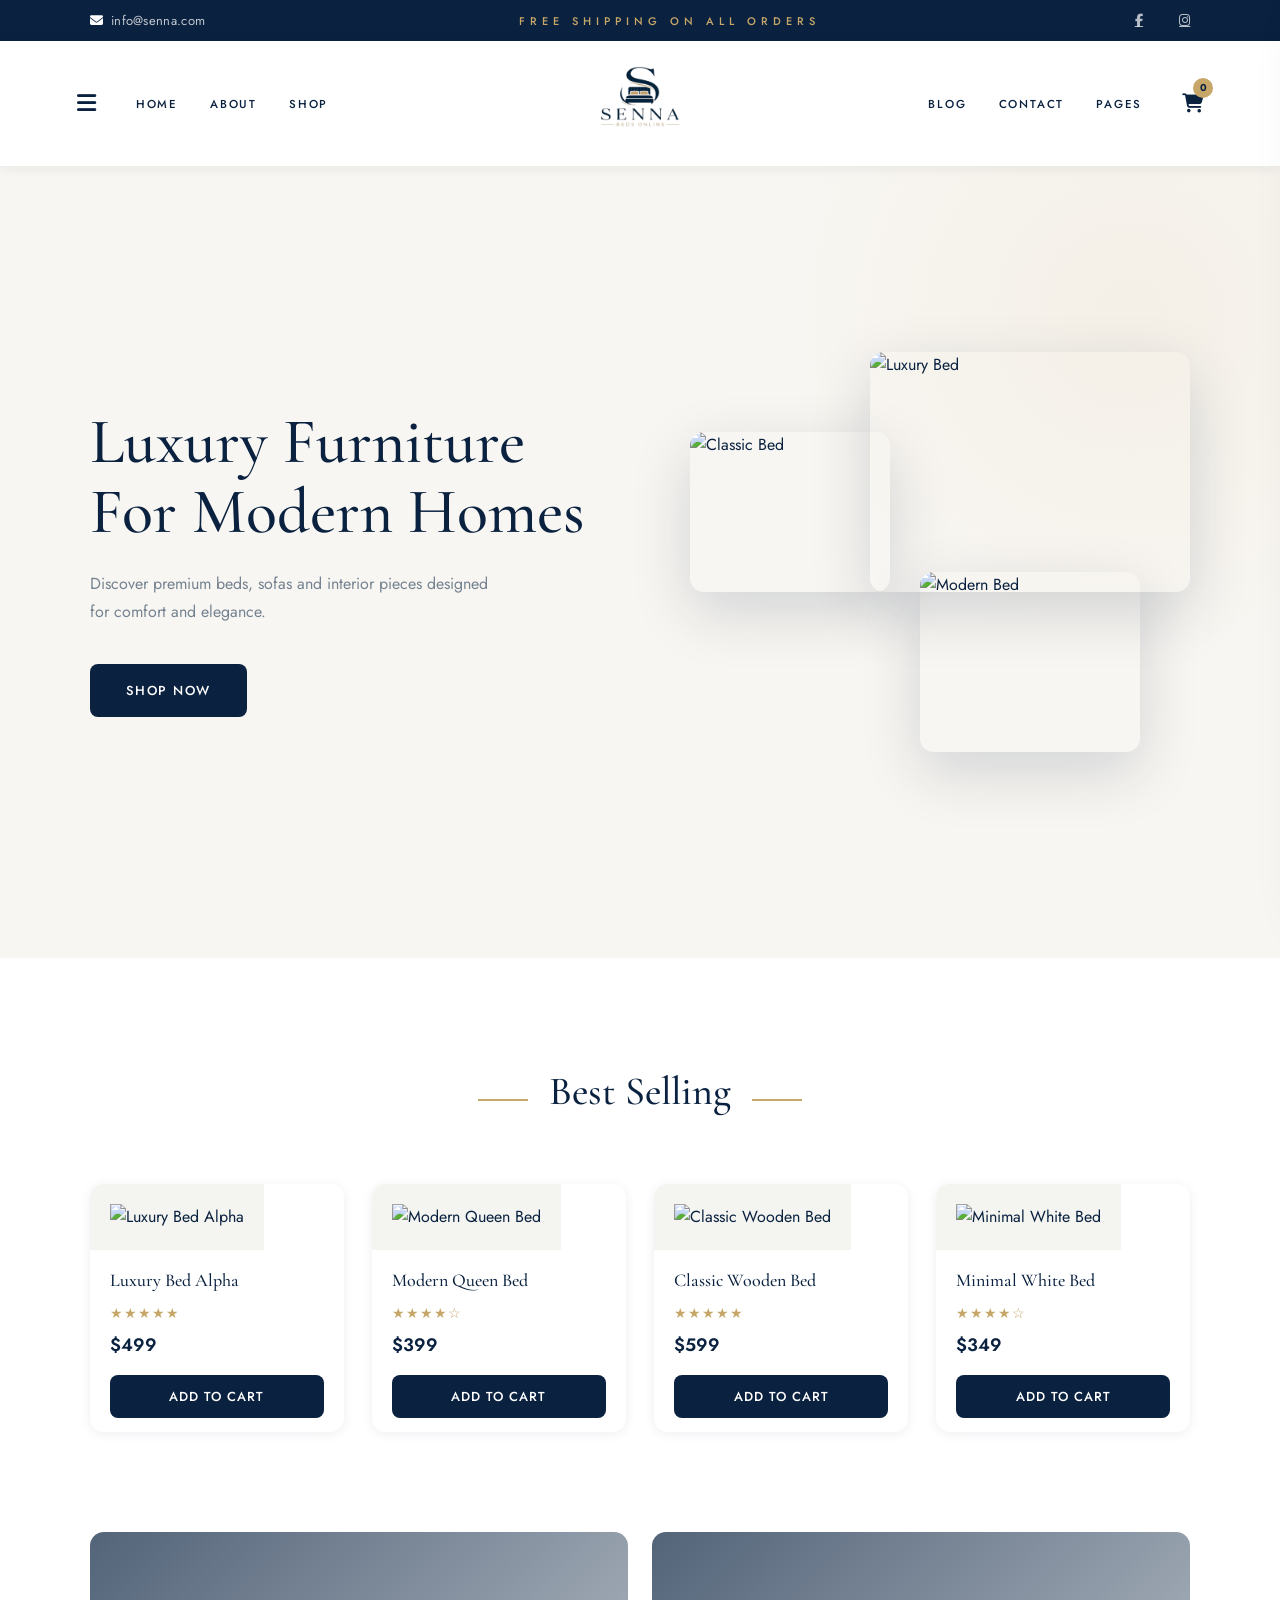
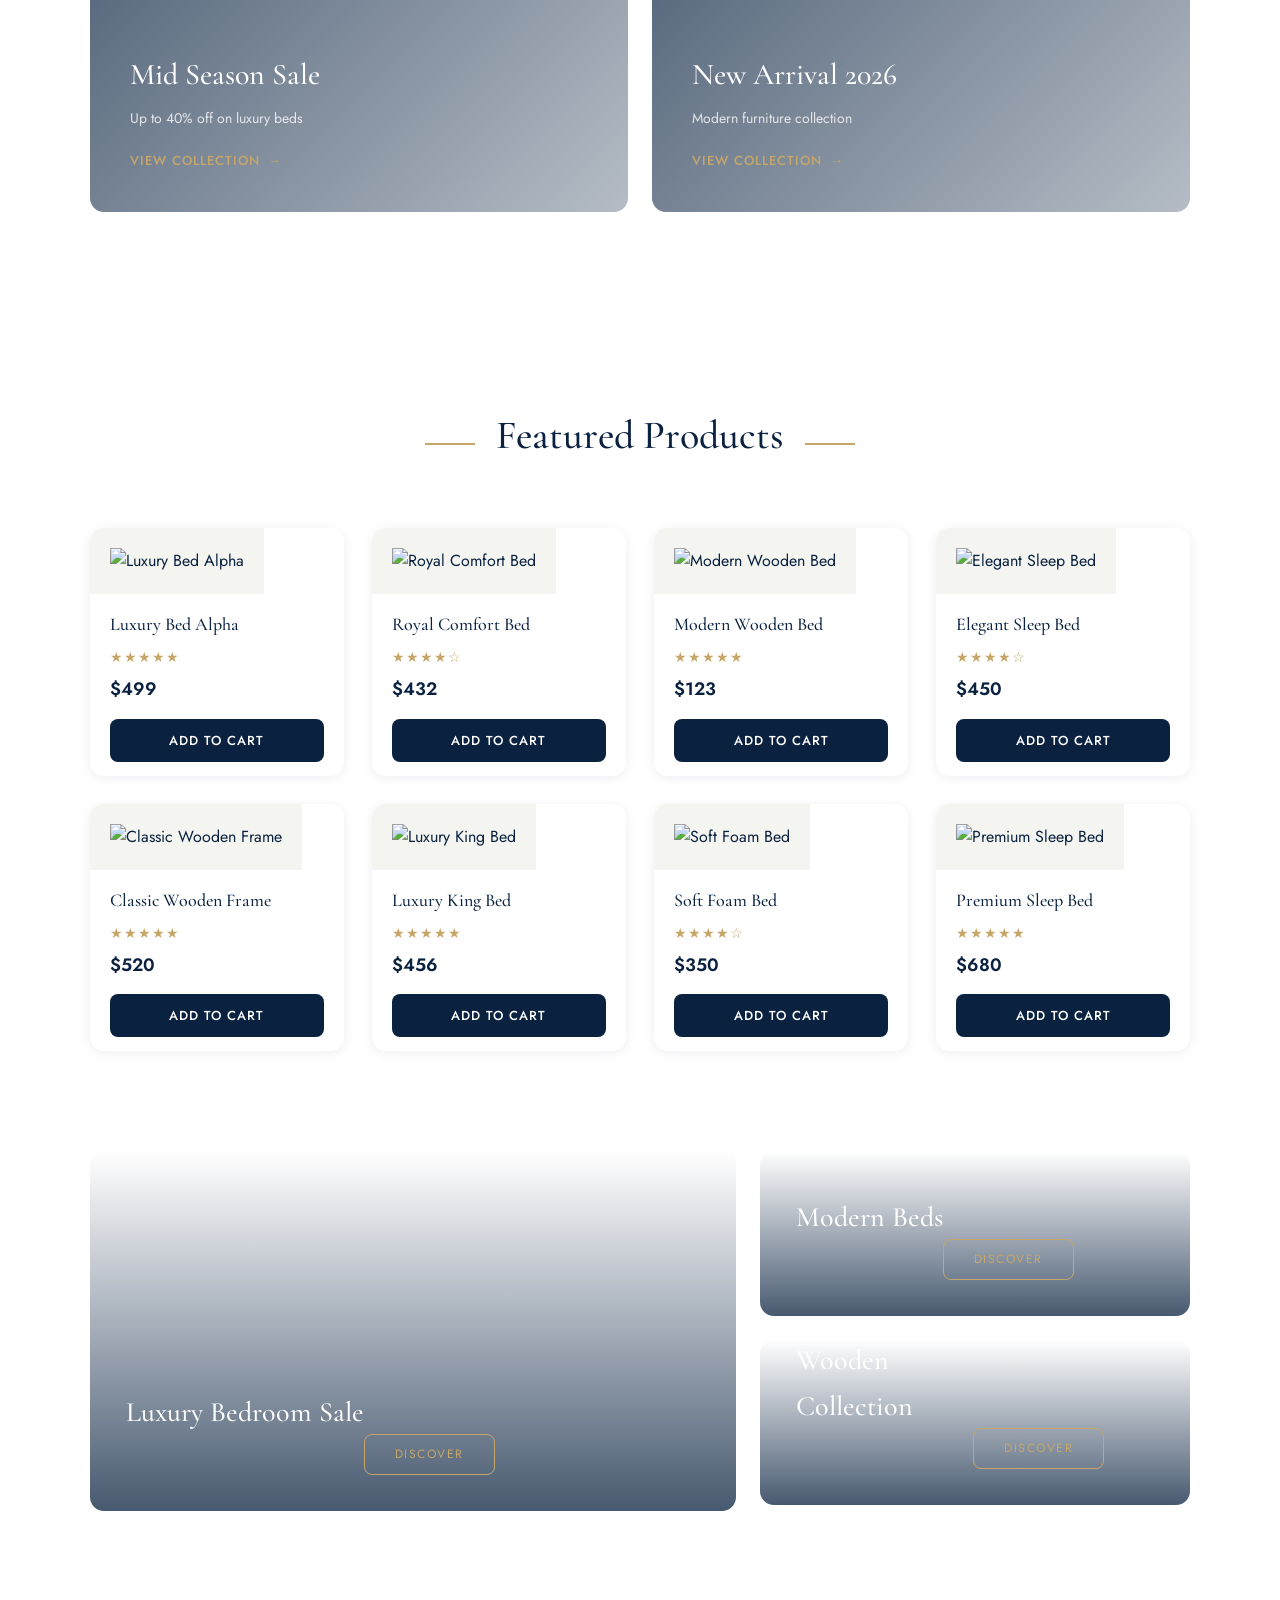
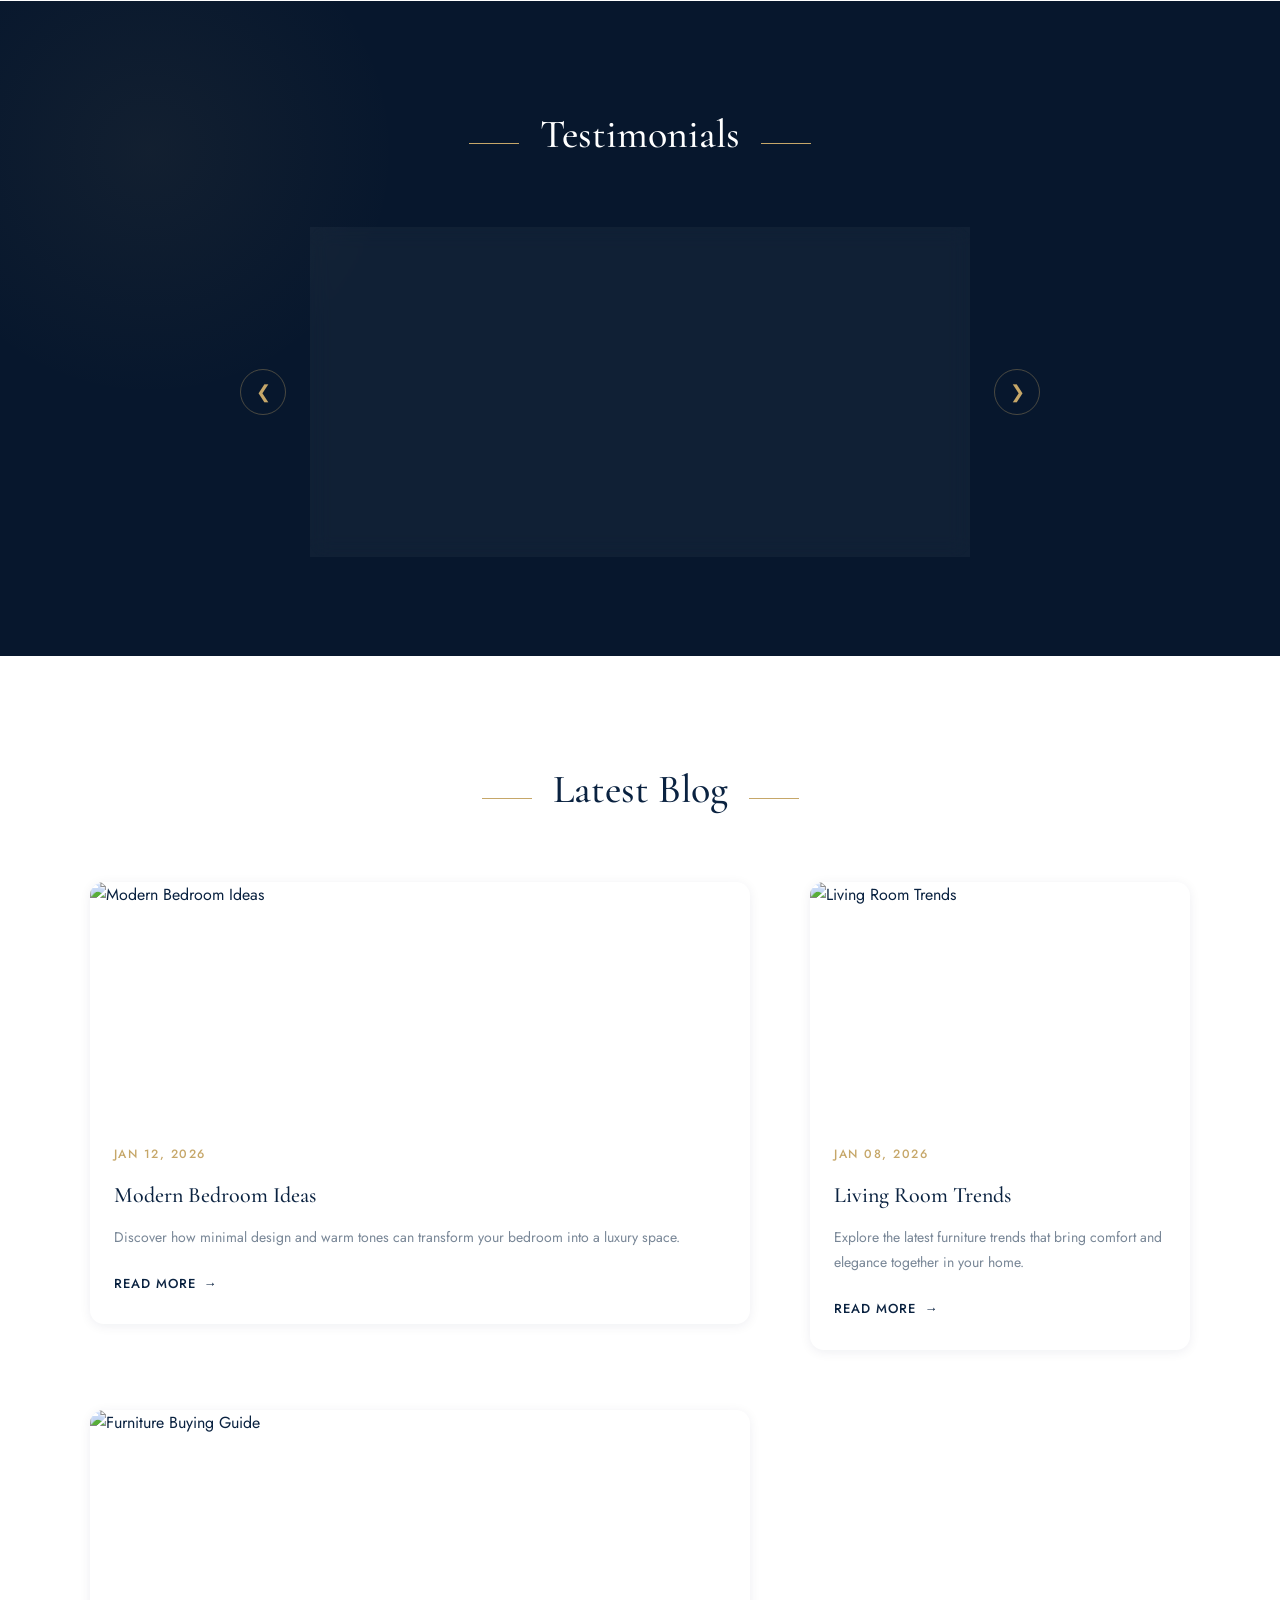
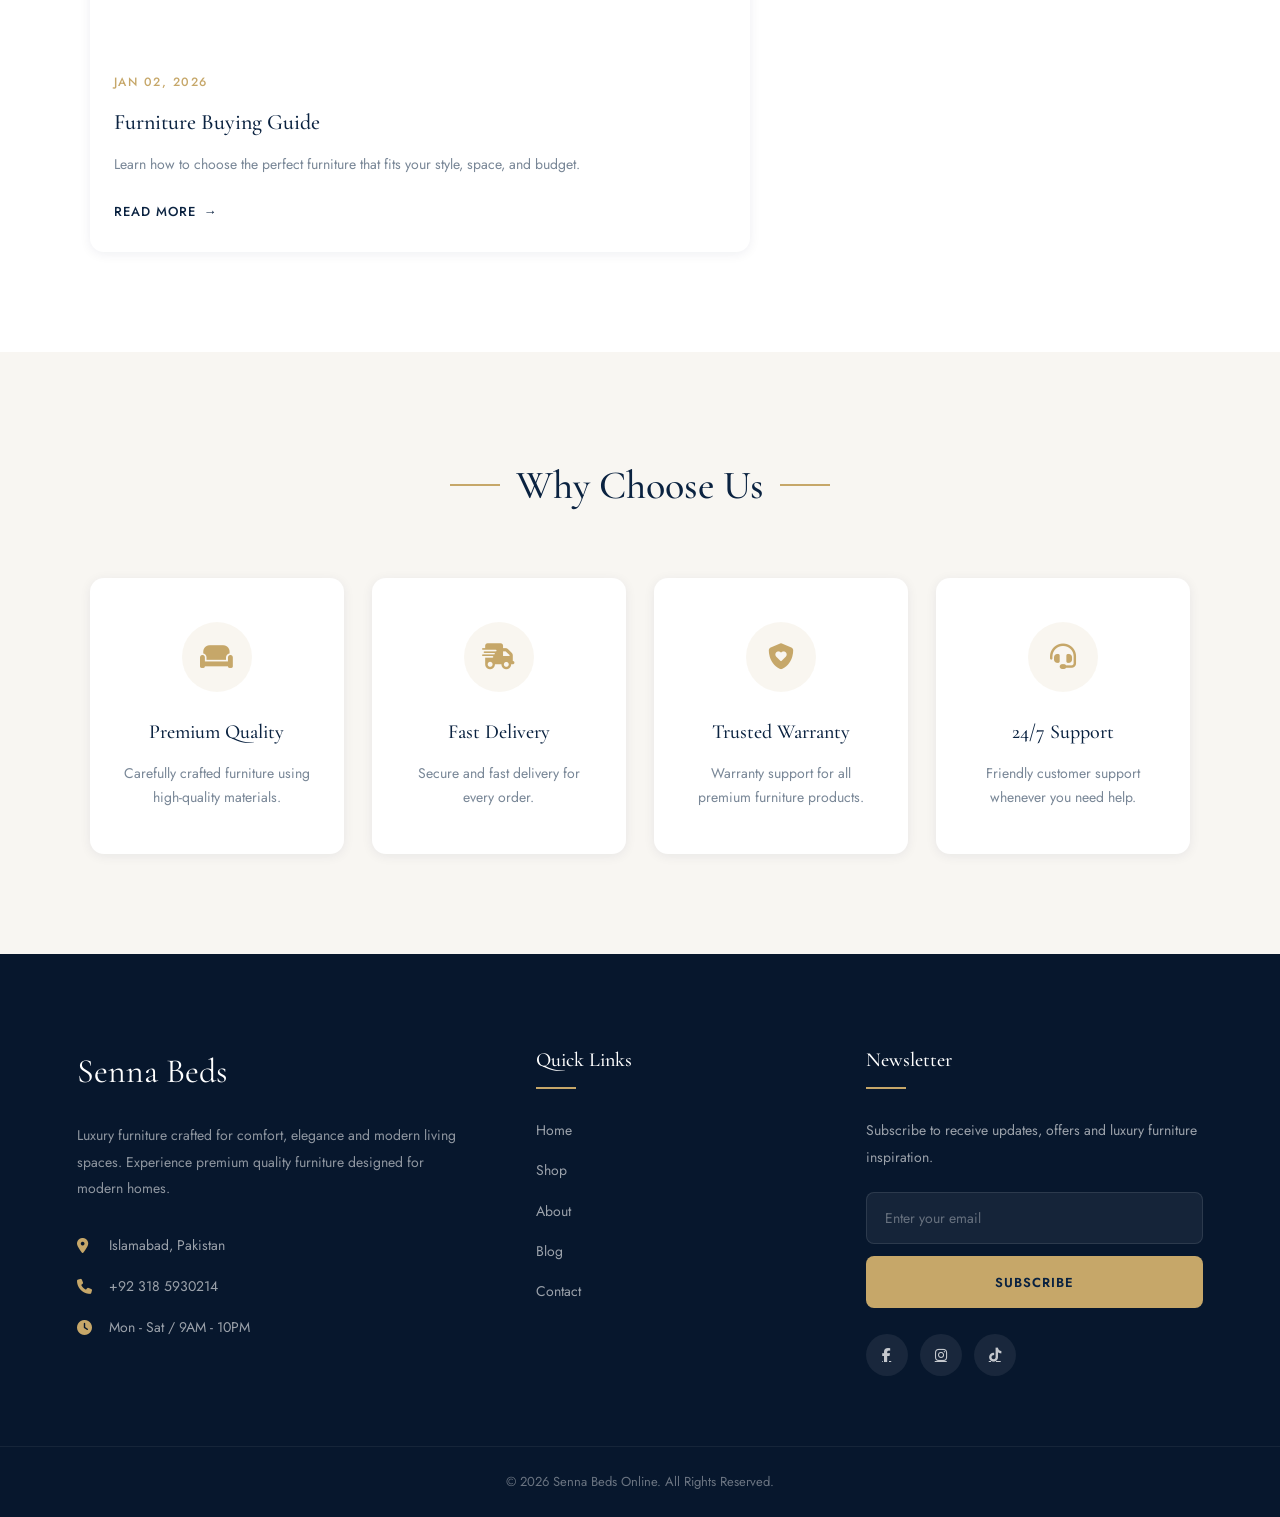
==== commit a4e7ae3b: "Update social media links in index.html" ====
--- a/index.html
+++ b/index.html
@@ -18,9 +18,9 @@
     </div>
     <div class="top-center">Free Shipping On All Orders</div>
     <div class="top-right">
-      <a href="#"><i class="fab fa-facebook-f"></i></a>
-      <a href="#"><i class="fab fa-x-twitter"></i></a>
-      <a href="#"><i class="fab fa-instagram"></i></a>
+      <a href="https://www.facebook.com/people/Senna-Beds/61589179751115/"><i class="fab fa-facebook-f"></i></a>
+      <a href="https://www.tiktok.com/@sennabeds?_r=1&_t=ZN-96R0zSGbG9G"><i class="fab fa-titok"></i></a>
+      <a href="https://www.instagram.com/sennabeds?igsh=OTJ6Y29vZXpyaXI5"><i class="fab fa-instagram"></i></a>
     </div>
   </div>
 
@@ -490,10 +490,9 @@
           <button type="button" id="newsletterBtn">Subscribe</button>
         </div>
         <div class="footer-social">
-          <a href="#"><i class="fab fa-facebook-f"></i></a>
-          <a href="#"><i class="fab fa-instagram"></i></a>
-          <a href="#"><i class="fab fa-x-twitter"></i></a>
-          <a href="#"><i class="fab fa-pinterest-p"></i></a>
+          <a href="https://www.facebook.com/people/Senna-Beds/61589179751115/"><i class="fab fa-facebook-f"></i></a>
+          <a href="https://www.instagram.com/sennabeds?igsh=OTJ6Y29vZXpyaXI5"><i class="fab fa-instagram"></i></a>
+          <a href="https://www.tiktok.com/@sennabeds?_r=1&_t=ZN-96R0zSGbG9G"><i class="fab fa-tiktok"></i></a>
         </div>
       </div>
     </div>
@@ -528,4 +527,4 @@
 
   <script src="assets/js/script.js"></script>
 </body>
-</html>+</html>
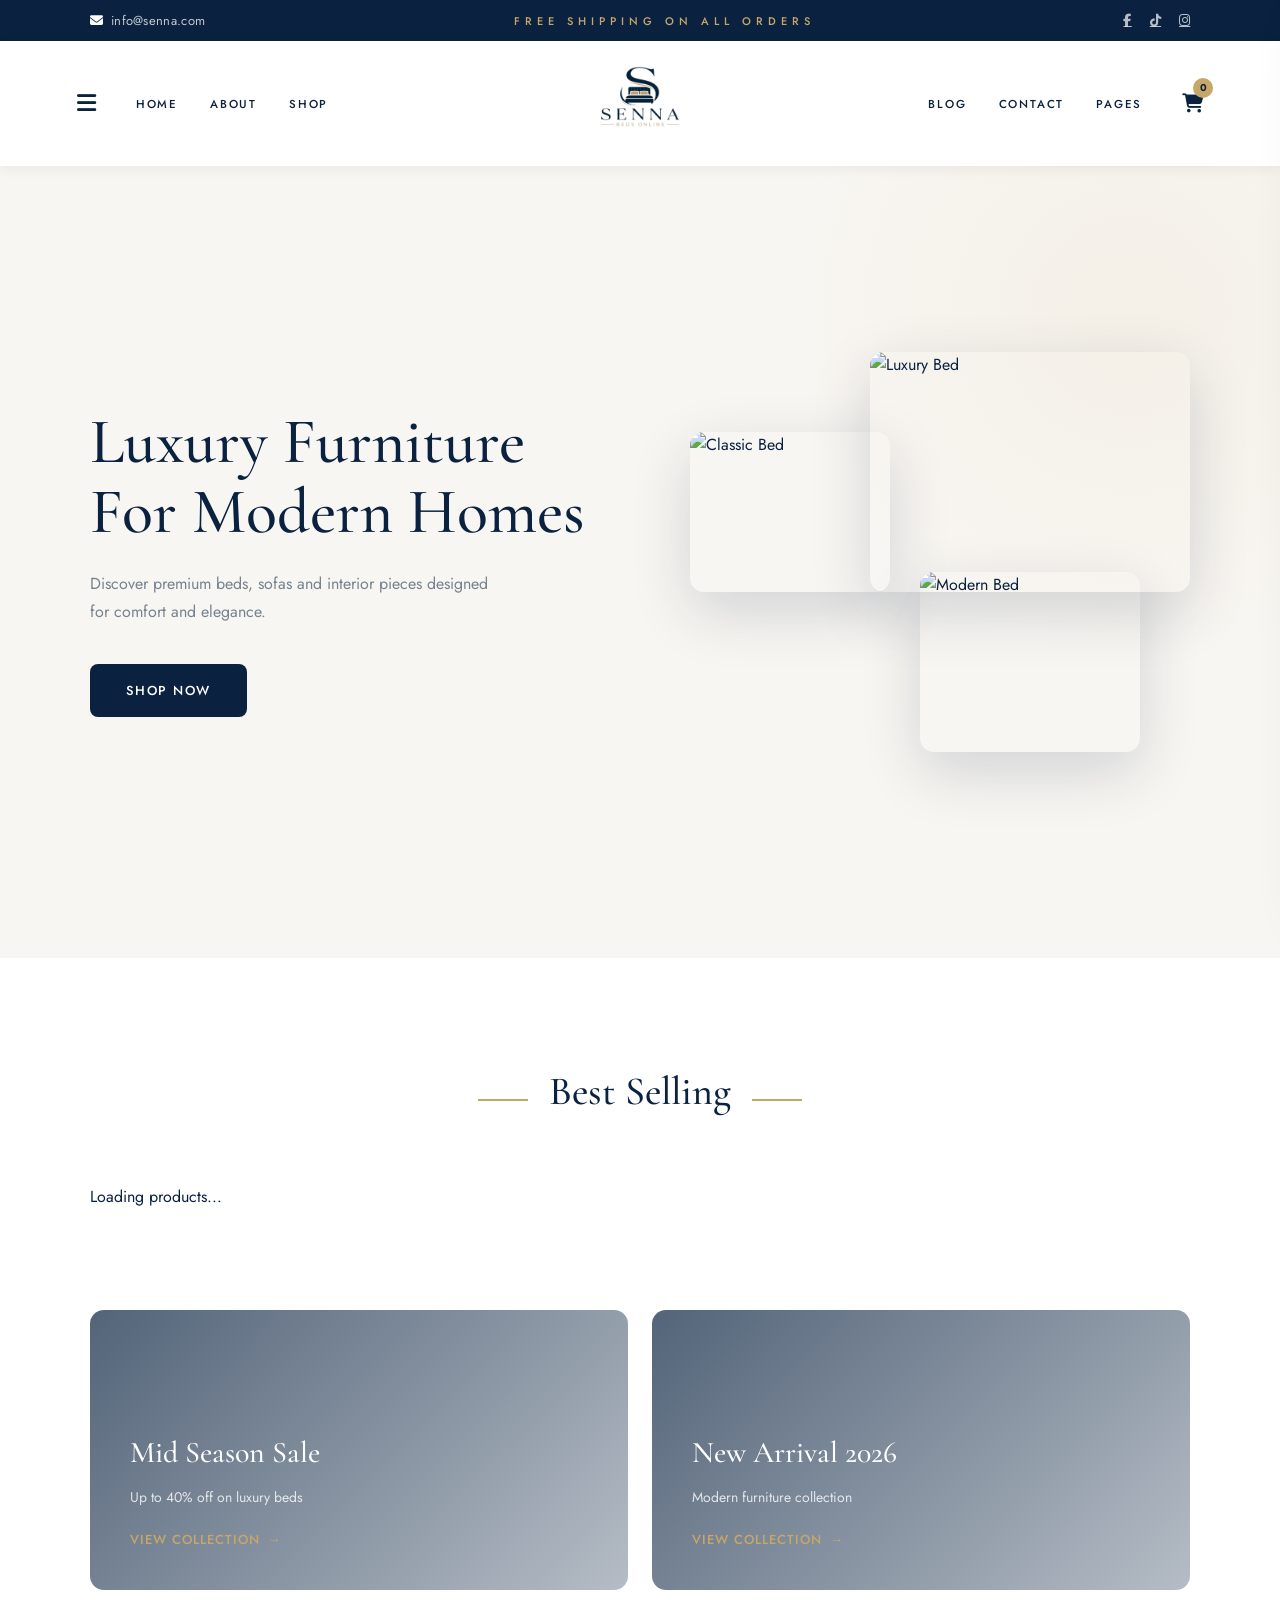
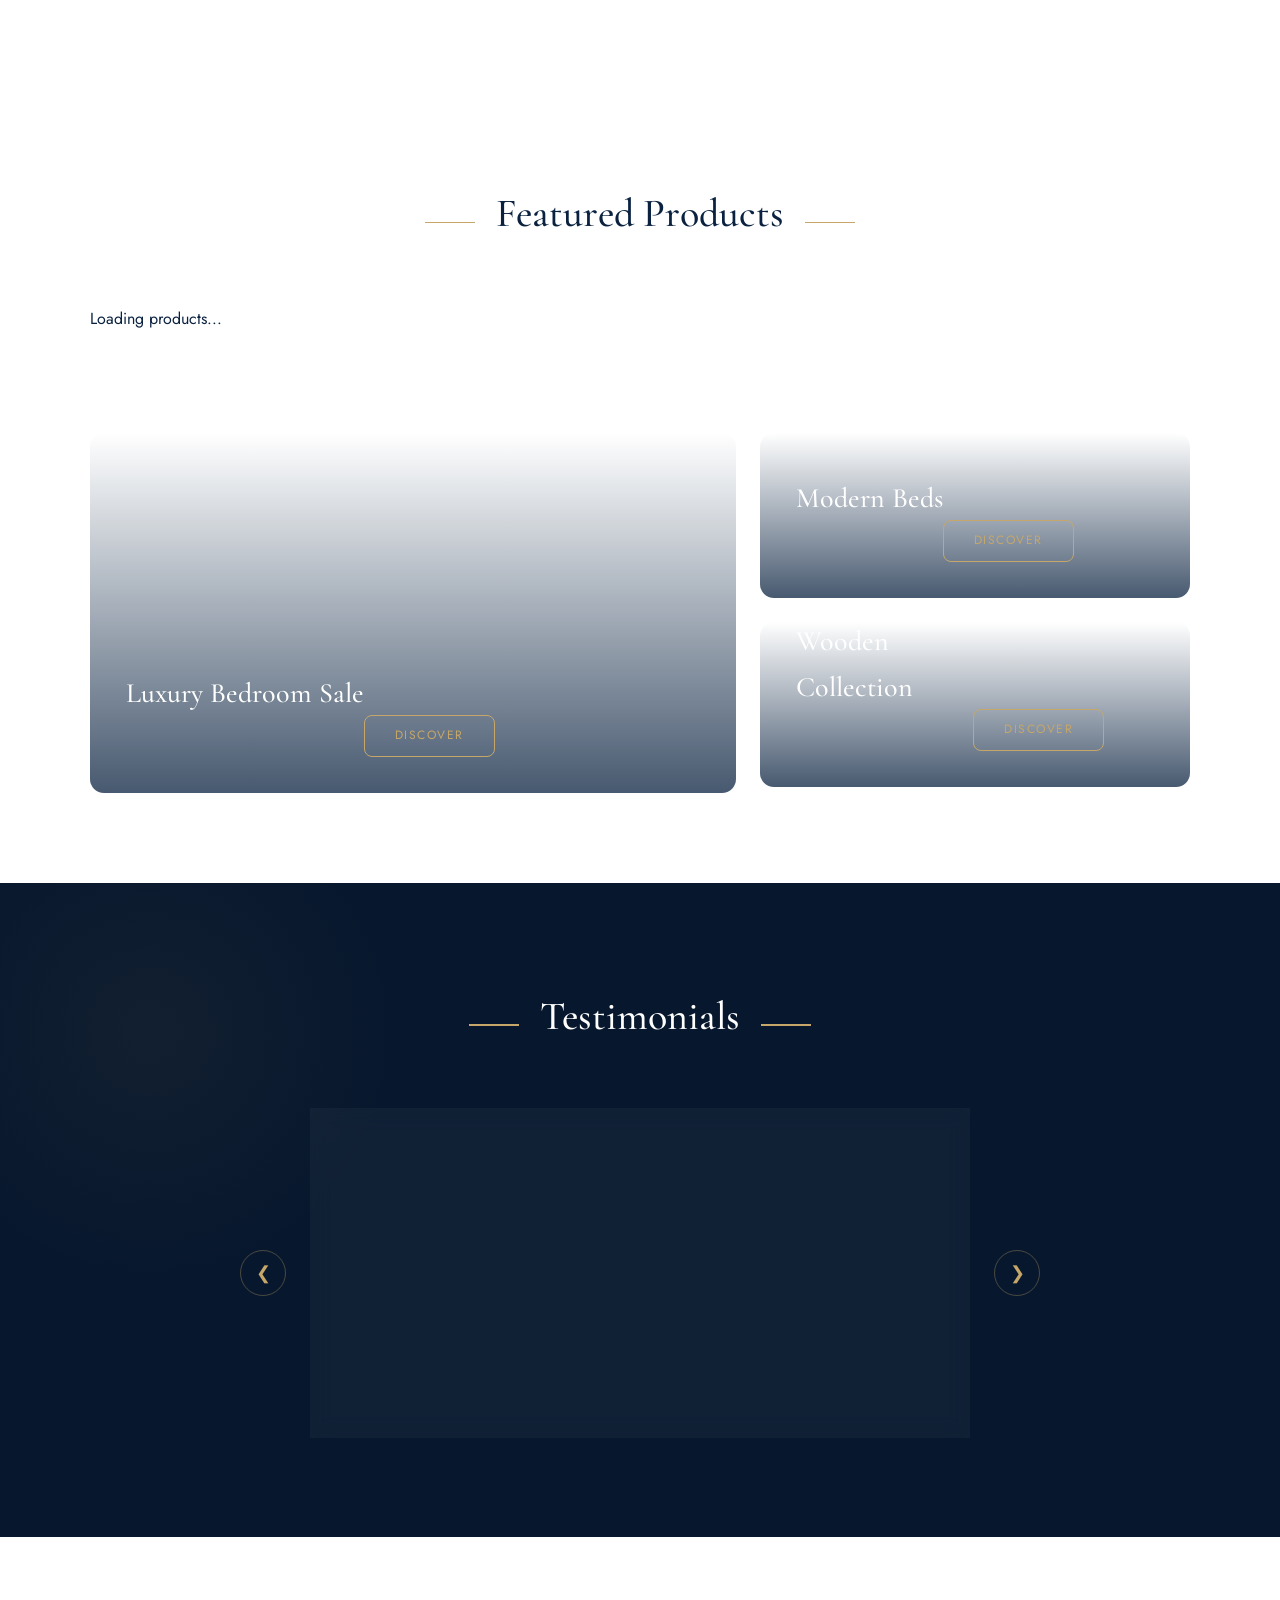
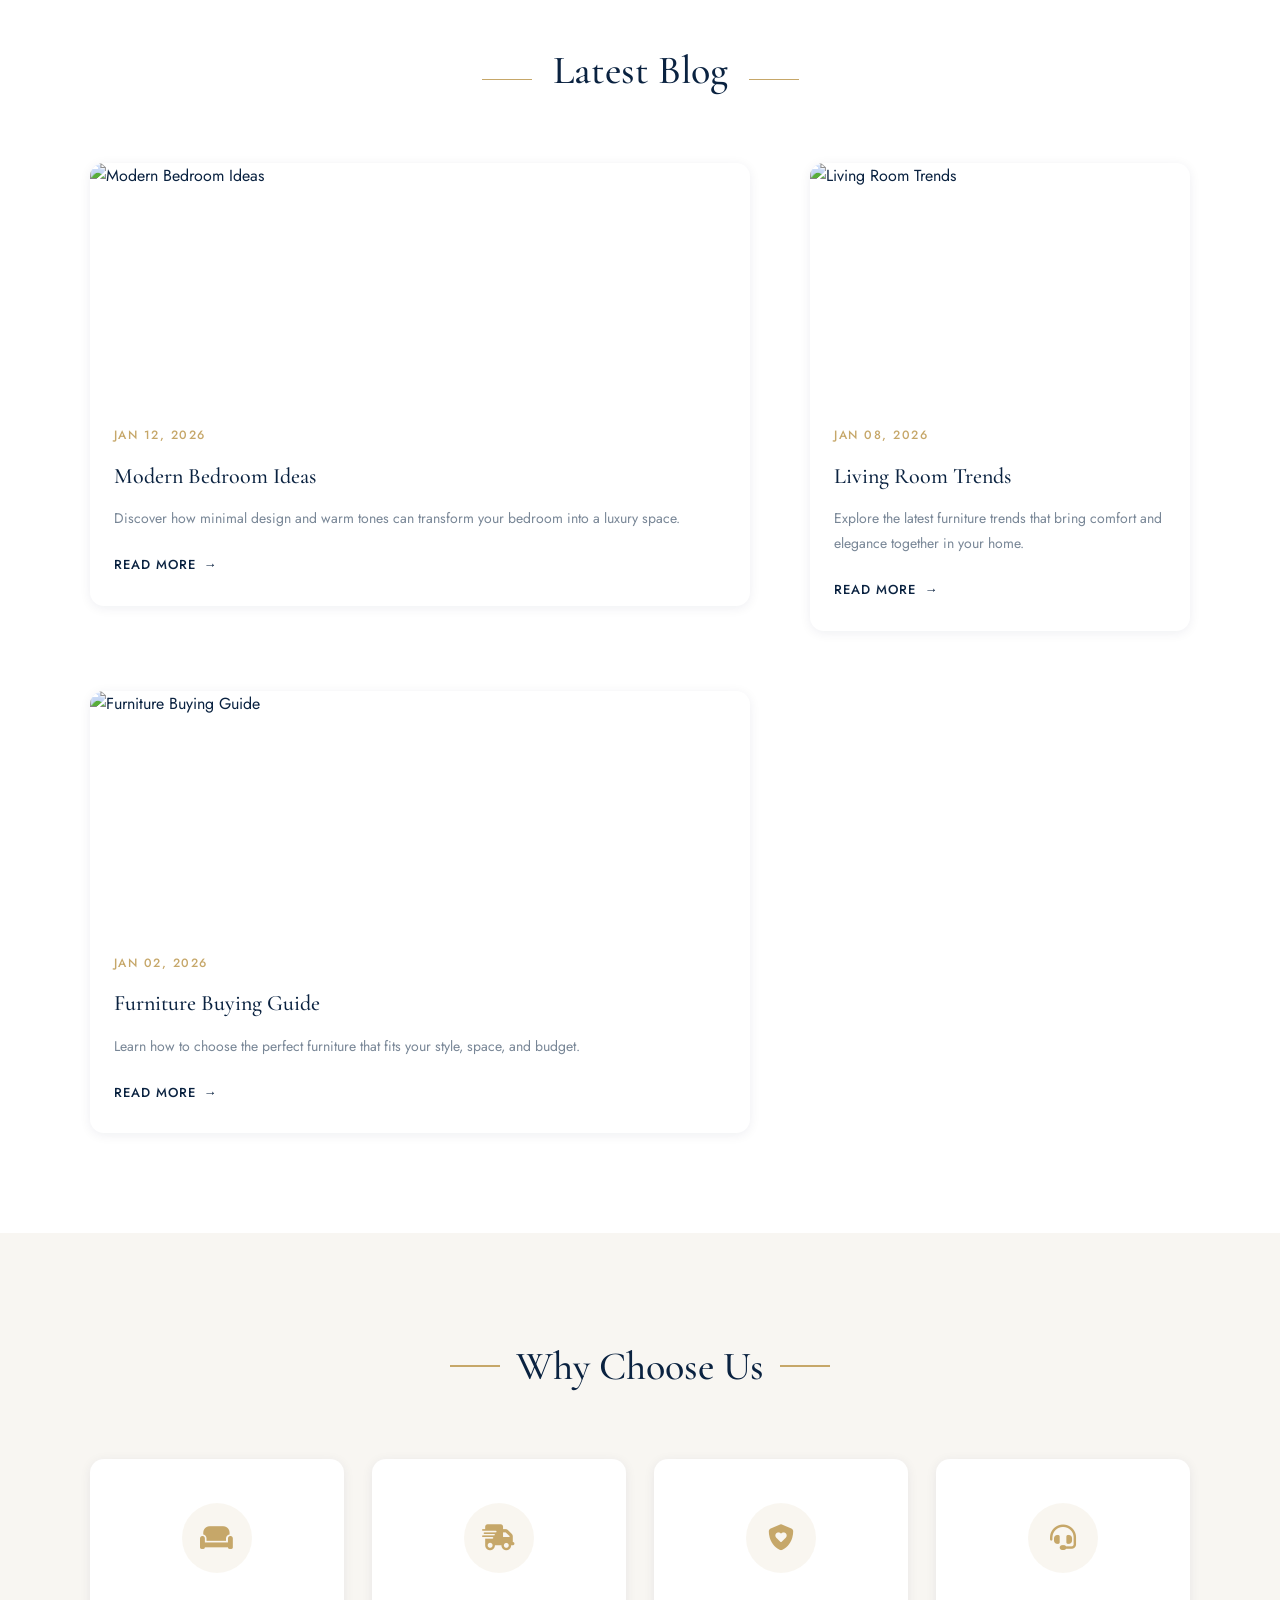
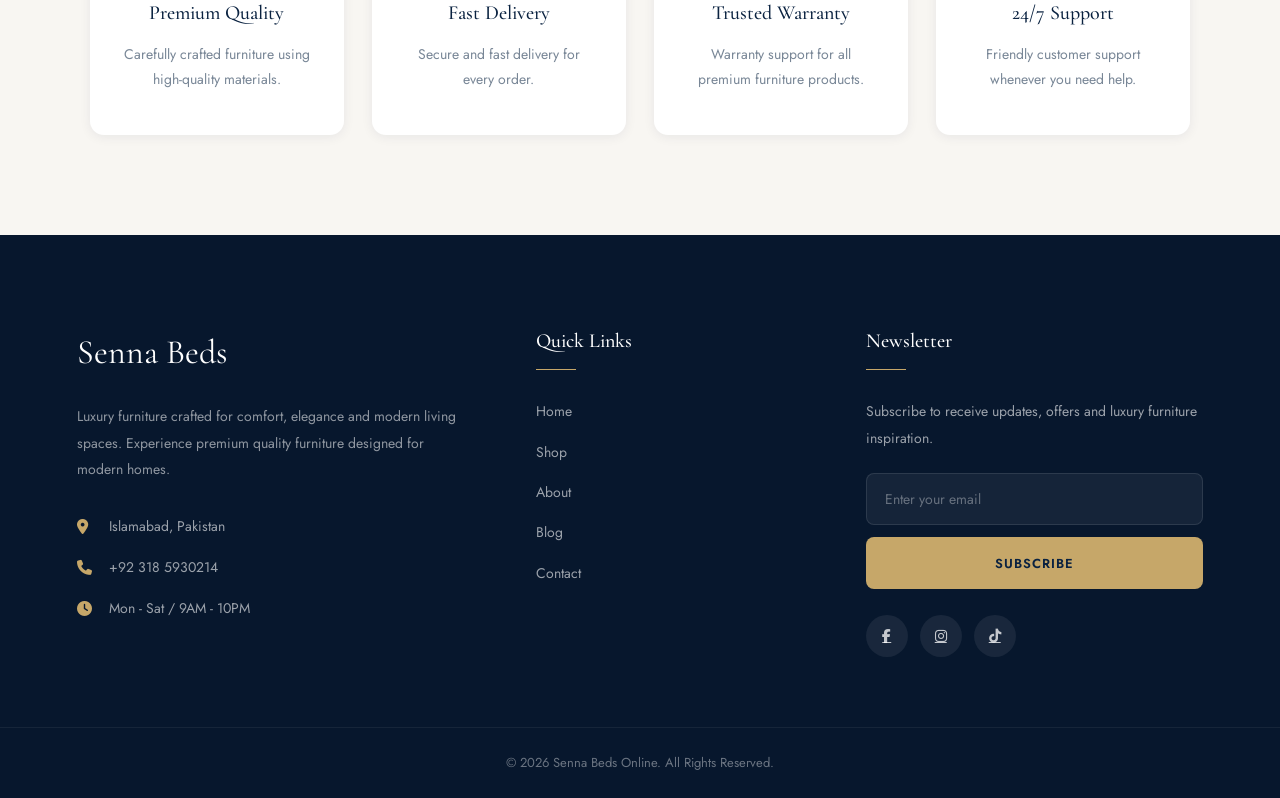
==== commit dbc22d83: "Refactor index.html for product database integration - Replace hardcoded product cards in Best Selli" ====
--- a/index.html
+++ b/index.html
@@ -3,7 +3,10 @@
 <head>
   <meta charset="UTF-8">
   <meta name="viewport" content="width=device-width, initial-scale=1.0">
-  <title>Senna Beds</title>
+  <meta name="description" content="Senna Beds - Premium luxury beds and furniture for modern homes. Shop high-quality bedroom furniture with fast delivery and 24/7 support.">
+  <meta name="keywords" content="luxury beds, modern furniture, bedroom furniture, premium beds, furniture store">
+  <meta name="author" content="Senna Beds">
+  <title>Senna Beds - Luxury Furniture for Modern Homes</title>
   <link rel="stylesheet" href="assets/css/styles.css">
   <link rel="stylesheet" href="https://cdnjs.cloudflare.com/ajax/libs/font-awesome/6.5.1/css/all.min.css"/>
   <link rel="icon" href="assets/images/logo.png" type="image/png" sizes="32x32">
@@ -18,9 +21,9 @@
     </div>
     <div class="top-center">Free Shipping On All Orders</div>
     <div class="top-right">
-      <a href="https://www.facebook.com/people/Senna-Beds/61589179751115/"><i class="fab fa-facebook-f"></i></a>
-      <a href="https://www.tiktok.com/@sennabeds?_r=1&_t=ZN-96R0zSGbG9G"><i class="fab fa-titok"></i></a>
-      <a href="https://www.instagram.com/sennabeds?igsh=OTJ6Y29vZXpyaXI5"><i class="fab fa-instagram"></i></a>
+      <a href="https://www.facebook.com/people/Senna-Beds/61589179751115/" target="_blank" rel="noopener noreferrer"><i class="fab fa-facebook-f"></i></a>
+      <a href="https://www.tiktok.com/@sennabeds?_r=1&_t=ZN-96R0zSGbG9G" target="_blank" rel="noopener noreferrer"><i class="fab fa-tiktok"></i></a>
+      <a href="https://www.instagram.com/sennabeds?igsh=OTJ6Y29vZXpyaXI5" target="_blank" rel="noopener noreferrer"><i class="fab fa-instagram"></i></a>
     </div>
   </div>
 
@@ -28,30 +31,30 @@
   <header class="header">
     <nav class="navbar">
       <div class="nav-side nav-left-side">
-        <div class="hamburger" aria-label="Open menu" role="button">
+        <div class="hamburger" aria-label="Open menu" role="button" tabindex="0">
           <i class="fa-solid fa-bars"></i>
         </div>
-                       <ul class="nav-left">
-                    <li><a href="index.html">HOME</a></li>
-                    <li><a href="about.html">ABOUT</a></li>
-                    <li><a href="shop.html">SHOP</a></li>
-                </ul>
-            </div>
-
-            <!-- CENTER LOGO -->
-            <div class="logo">
-                <a href="index.html">
-                    <img src="assets/images/logo.png" alt="Senna Beds">
-                </a>
-            </div>
-
-            <!-- RIGHT SIDE -->
-            <div class="nav-side nav-right-side">
-                <ul class="nav-right">
-                    <li><a href="blog.html">BLOG</a></li>
-                    <li><a href="contact.html">CONTACT</a></li>
-                    <li><a href="pages.html">PAGES</a></li>
-                </ul>
+        <ul class="nav-left">
+          <li><a href="index.html">HOME</a></li>
+          <li><a href="about.html">ABOUT</a></li>
+          <li><a href="shop.html">SHOP</a></li>
+        </ul>
+      </div>
+
+      <!-- CENTER LOGO -->
+      <div class="logo">
+        <a href="index.html">
+          <img src="assets/images/logo.png" alt="Senna Beds Logo">
+        </a>
+      </div>
+
+      <!-- RIGHT SIDE -->
+      <div class="nav-side nav-right-side">
+        <ul class="nav-right">
+          <li><a href="blog.html">BLOG</a></li>
+          <li><a href="contact.html">CONTACT</a></li>
+          <li><a href="pages.html">PAGES</a></li>
+        </ul>
         <li class="cart-icon" style="list-style:none">
           <a href="#" id="cartIconBtn" aria-label="Open cart">
             <i class="fa-solid fa-cart-shopping"></i>
@@ -69,7 +72,7 @@
   <div class="sidebar-menu">
     <div class="sidebar-top">
       <h2>Senna Beds</h2>
-      <div class="close-sidebar" role="button" aria-label="Close menu">
+      <div class="close-sidebar" role="button" aria-label="Close menu" tabindex="0">
         <i class="fa-solid fa-xmark"></i>
       </div>
     </div>
@@ -98,21 +101,21 @@
         </div>
       </div>
       <div class="sidebar-gallery">
-        <img src="https://images.unsplash.com/photo-1505693416388-ac5ce068fe85?w=300" alt="Gallery 1">
-        <img src="https://images.unsplash.com/photo-1501045661006-fcebe0257c3f?w=300" alt="Gallery 2">
-        <img src="https://images.unsplash.com/photo-1615874959474-d609969a20ed?w=300" alt="Gallery 3">
-        <img src="https://images.unsplash.com/photo-1616627561839-074385245ff6?w=300" alt="Gallery 4">
+        <img src="https://images.unsplash.com/photo-1505693416388-ac5ce068fe85?w=300" alt="Gallery 1 - Luxury Bed">
+        <img src="https://images.unsplash.com/photo-1501045661006-fcebe0257c3f?w=300" alt="Gallery 2 - Modern Bed">
+        <img src="https://images.unsplash.com/photo-1615874959474-d609969a20ed?w=300" alt="Gallery 3 - Wooden Bed">
+        <img src="https://images.unsplash.com/photo-1616627561839-074385245ff6?w=300" alt="Gallery 4 - Premium Bed">
       </div>
     </div>
     <a href="cart.html" class="sidebar-cart-btn">View Cart</a>
     <div class="sidebar-social">
-      <a href="#"><i class="fab fa-facebook-f"></i></a>
-      <a href="#"><i class="fab fa-instagram"></i></a>
-      <a href="#"><i class="fab fa-x-twitter"></i></a>
+      <a href="https://www.facebook.com/people/Senna-Beds/61589179751115/" target="_blank" rel="noopener noreferrer"><i class="fab fa-facebook-f"></i></a>
+      <a href="https://www.instagram.com/sennabeds?igsh=OTJ6Y29vZXpyaXI5" target="_blank" rel="noopener noreferrer"><i class="fab fa-instagram"></i></a>
+      <a href="https://www.tiktok.com/@sennabeds?_r=1&_t=ZN-96R0zSGbG9G" target="_blank" rel="noopener noreferrer"><i class="fab fa-tiktok"></i></a>
     </div>
   </div>
 
-  <!-- HERO -->
+  <!-- HERO SECTION -->
   <section class="hero">
     <div class="hero-left">
       <h1 class="hero-title">Luxury Furniture<br>For Modern Homes</h1>
@@ -126,63 +129,18 @@
     </div>
   </section>
 
-  <!-- BEST SELLING -->
+  <!-- BEST SELLING SECTION -->
   <section class="best-selling">
     <div class="section-title">
       <span></span>
       <h2>Best Selling</h2>
       <span></span>
     </div>
-    <div class="products-grid">
-
-      <div class="product-card">
-        <img src="assets/images/bed1.ipg" alt="Luxury Bed Alpha">
-        <h3>Luxury Bed Alpha</h3>
-        <div class="rating">★★★★★</div>
-        <p class="price">$499</p>
-        <button class="add-cart-btn"
-          data-id="1" data-name="Luxury Bed Alpha" data-price="499"
-          data-image="assets/images/bed1.ipg">
-          Add to Cart
-        </button>
-      </div>
-
-      <div class="product-card">
-        <img src="https://pngimg.com/uploads/bed/bed_PNG17425.png" alt="Modern Queen Bed">
-        <h3>Modern Queen Bed</h3>
-        <div class="rating">★★★★☆</div>
-        <p class="price">$399</p>
-        <button class="add-cart-btn"
-          data-id="2" data-name="Modern Queen Bed" data-price="399"
-          data-image="https://pngimg.com/uploads/bed/bed_PNG17425.png">
-          Add to Cart
-        </button>
-      </div>
-
-      <div class="product-card">
-        <img src="https://pngimg.com/uploads/bed/bed_PNG17420.png" alt="Classic Wooden Bed">
-        <h3>Classic Wooden Bed</h3>
-        <div class="rating">★★★★★</div>
-        <p class="price">$599</p>
-        <button class="add-cart-btn"
-          data-id="3" data-name="Classic Wooden Bed" data-price="599"
-          data-image="https://pngimg.com/uploads/bed/bed_PNG17420.png">
-          Add to Cart
-        </button>
-      </div>
-
-      <div class="product-card">
-        <img src="https://pngimg.com/uploads/bed/bed_PNG17422.png" alt="Minimal White Bed">
-        <h3>Minimal White Bed</h3>
-        <div class="rating">★★★★☆</div>
-        <p class="price">$349</p>
-        <button class="add-cart-btn"
-          data-id="4" data-name="Minimal White Bed" data-price="349"
-          data-image="https://pngimg.com/uploads/bed/bed_PNG17422.png">
-          Add to Cart
-        </button>
-      </div>
-
+    <div class="products-grid" id="bestSellingGrid">
+      <!-- Products rendered from database via JavaScript -->
+      <div class="product-loading">
+        <p>Loading products...</p>
+      </div>
     </div>
   </section>
 
@@ -204,111 +162,18 @@
     </div>
   </section>
 
-  <!-- FEATURED PRODUCTS -->
+  <!-- FEATURED PRODUCTS SECTION -->
   <section class="featured-section">
     <div class="section-title">
       <span></span>
       <h2>Featured Products</h2>
       <span></span>
     </div>
-    <div class="product-grid">
-
-      <div class="product-card">
-        <img src="https://images.unsplash.com/photo-1505693416388-ac5ce068fe85?w=400" alt="Luxury Bed Alpha">
-        <h3>Luxury Bed Alpha</h3>
-        <div class="rating">★★★★★</div>
-        <p class="price">$499</p>
-        <button class="add-cart-btn"
-          data-id="5" data-name="Luxury Bed Alpha" data-price="499"
-          data-image="https://images.unsplash.com/photo-1505693416388-ac5ce068fe85?w=400">
-          Add to Cart
-        </button>
-      </div>
-
-      <div class="product-card">
-        <img src="https://images.unsplash.com/photo-1616628182504-3a8d4b6b2f1e?w=400" alt="Royal Comfort Bed">
-        <h3>Royal Comfort Bed</h3>
-        <div class="rating">★★★★☆</div>
-        <p class="price">$432</p>
-        <button class="add-cart-btn"
-          data-id="6" data-name="Royal Comfort Bed" data-price="432"
-          data-image="https://images.unsplash.com/photo-1616628182504-3a8d4b6b2f1e?w=400">
-          Add to Cart
-        </button>
-      </div>
-
-      <div class="product-card">
-        <img src="https://images.unsplash.com/photo-1501045661006-fcebe0257c3f?w=400" alt="Modern Wooden Bed">
-        <h3>Modern Wooden Bed</h3>
-        <div class="rating">★★★★★</div>
-        <p class="price">$123</p>
-        <button class="add-cart-btn"
-          data-id="7" data-name="Modern Wooden Bed" data-price="123"
-          data-image="https://images.unsplash.com/photo-1501045661006-fcebe0257c3f?w=400">
-          Add to Cart
-        </button>
-      </div>
-
-      <div class="product-card">
-        <img src="https://images.unsplash.com/photo-1615873968403-89e068629265?w=400" alt="Elegant Sleep Bed">
-        <h3>Elegant Sleep Bed</h3>
-        <div class="rating">★★★★☆</div>
-        <p class="price">$450</p>
-        <button class="add-cart-btn"
-          data-id="8" data-name="Elegant Sleep Bed" data-price="450"
-          data-image="https://images.unsplash.com/photo-1615873968403-89e068629265?w=400">
-          Add to Cart
-        </button>
-      </div>
-
-      <div class="product-card">
-        <img src="https://images.unsplash.com/photo-1615874959474-d609969a20ed?w=400" alt="Classic Wooden Frame">
-        <h3>Classic Wooden Frame</h3>
-        <div class="rating">★★★★★</div>
-        <p class="price">$520</p>
-        <button class="add-cart-btn"
-          data-id="9" data-name="Classic Wooden Frame" data-price="520"
-          data-image="https://images.unsplash.com/photo-1615874959474-d609969a20ed?w=400">
-          Add to Cart
-        </button>
-      </div>
-
-      <div class="product-card">
-        <img src="https://images.unsplash.com/photo-1505693314120-0d443867891c?w=400" alt="Luxury King Bed">
-        <h3>Luxury King Bed</h3>
-        <div class="rating">★★★★★</div>
-        <p class="price">$456</p>
-        <button class="add-cart-btn"
-          data-id="10" data-name="Luxury King Bed" data-price="456"
-          data-image="https://images.unsplash.com/photo-1505693314120-0d443867891c?w=400">
-          Add to Cart
-        </button>
-      </div>
-
-      <div class="product-card">
-        <img src="https://images.unsplash.com/photo-1616628183017-5c8a1f3f5a32?w=400" alt="Soft Foam Bed">
-        <h3>Soft Foam Bed</h3>
-        <div class="rating">★★★★☆</div>
-        <p class="price">$350</p>
-        <button class="add-cart-btn"
-          data-id="11" data-name="Soft Foam Bed" data-price="350"
-          data-image="https://images.unsplash.com/photo-1616628183017-5c8a1f3f5a32?w=400">
-          Add to Cart
-        </button>
-      </div>
-
-      <div class="product-card">
-        <img src="https://images.unsplash.com/photo-1615873968403-89e068629265?w=400" alt="Premium Sleep Bed">
-        <h3>Premium Sleep Bed</h3>
-        <div class="rating">★★★★★</div>
-        <p class="price">$680</p>
-        <button class="add-cart-btn"
-          data-id="12" data-name="Premium Sleep Bed" data-price="680"
-          data-image="https://images.unsplash.com/photo-1615873968403-89e068629265?w=400">
-          Add to Cart
-        </button>
-      </div>
-
+    <div class="product-grid" id="featuredGrid">
+      <!-- Products rendered from database via JavaScript -->
+      <div class="product-loading">
+        <p>Loading products...</p>
+      </div>
     </div>
   </section>
 
@@ -365,7 +230,7 @@
     </div>
   </section>
 
-  <!-- BLOG -->
+  <!-- BLOG SECTION -->
   <section class="blog-section">
     <div class="section-title">
       <span></span>
@@ -442,10 +307,10 @@
 
   <!-- IMAGE POPUP LIGHTBOX -->
   <div class="image-popup" id="imagePopup" role="dialog" aria-modal="true" aria-label="Image preview">
-    <span class="close-popup" id="closePopup" aria-label="Close image">
+    <span class="close-popup" id="closePopup" aria-label="Close image" tabindex="0">
       <i class="fa-solid fa-xmark"></i>
     </span>
-    <img src="" class="popup-img" id="popupImg" alt="Preview">
+    <img src="" class="popup-img" id="popupImg" alt="Product preview">
   </div>
 
   <!-- FOOTER -->
@@ -486,13 +351,13 @@
         <h3>Newsletter</h3>
         <p class="newsletter-text">Subscribe to receive updates, offers and luxury furniture inspiration.</p>
         <div class="newsletter">
-          <input type="email" placeholder="Enter your email" aria-label="Email address">
+          <input type="email" placeholder="Enter your email" aria-label="Email address for newsletter">
           <button type="button" id="newsletterBtn">Subscribe</button>
         </div>
         <div class="footer-social">
-          <a href="https://www.facebook.com/people/Senna-Beds/61589179751115/"><i class="fab fa-facebook-f"></i></a>
-          <a href="https://www.instagram.com/sennabeds?igsh=OTJ6Y29vZXpyaXI5"><i class="fab fa-instagram"></i></a>
-          <a href="https://www.tiktok.com/@sennabeds?_r=1&_t=ZN-96R0zSGbG9G"><i class="fab fa-tiktok"></i></a>
+          <a href="https://www.facebook.com/people/Senna-Beds/61589179751115/" target="_blank" rel="noopener noreferrer"><i class="fab fa-facebook-f"></i></a>
+          <a href="https://www.instagram.com/sennabeds?igsh=OTJ6Y29vZXpyaXI5" target="_blank" rel="noopener noreferrer"><i class="fab fa-instagram"></i></a>
+          <a href="https://www.tiktok.com/@sennabeds?_r=1&_t=ZN-96R0zSGbG9G" target="_blank" rel="noopener noreferrer"><i class="fab fa-tiktok"></i></a>
         </div>
       </div>
     </div>
@@ -508,9 +373,11 @@
   <div class="cart-drawer" id="cartDrawer">
     <div class="cart-top">
       <h2>Your Cart</h2>
-      <i class="fa-solid fa-xmark close-cart" id="closeCart" role="button" aria-label="Close cart"></i>
-    </div>
-    <div class="cart-items-container" id="cartItemsContainer"></div>
+      <i class="fa-solid fa-xmark close-cart" id="closeCart" role="button" aria-label="Close cart" tabindex="0"></i>
+    </div>
+    <div class="cart-items-container" id="cartItemsContainer">
+      <!-- Cart items will be rendered here -->
+    </div>
     <div class="cart-bottom">
       <div class="cart-total-box">
         Total: <span class="cart-total" id="cartTotal">$0.00</span>
@@ -523,8 +390,10 @@
   </div>
 
   <!-- TOAST NOTIFICATION -->
-  <div class="toast" id="toast"></div>
-
+  <div class="toast" id="toast" role="status" aria-live="polite" aria-atomic="true"></div>
+
+  <!-- Scripts -->
+  <script src="assets/js/products-database.js"></script>
   <script src="assets/js/script.js"></script>
 </body>
 </html>
